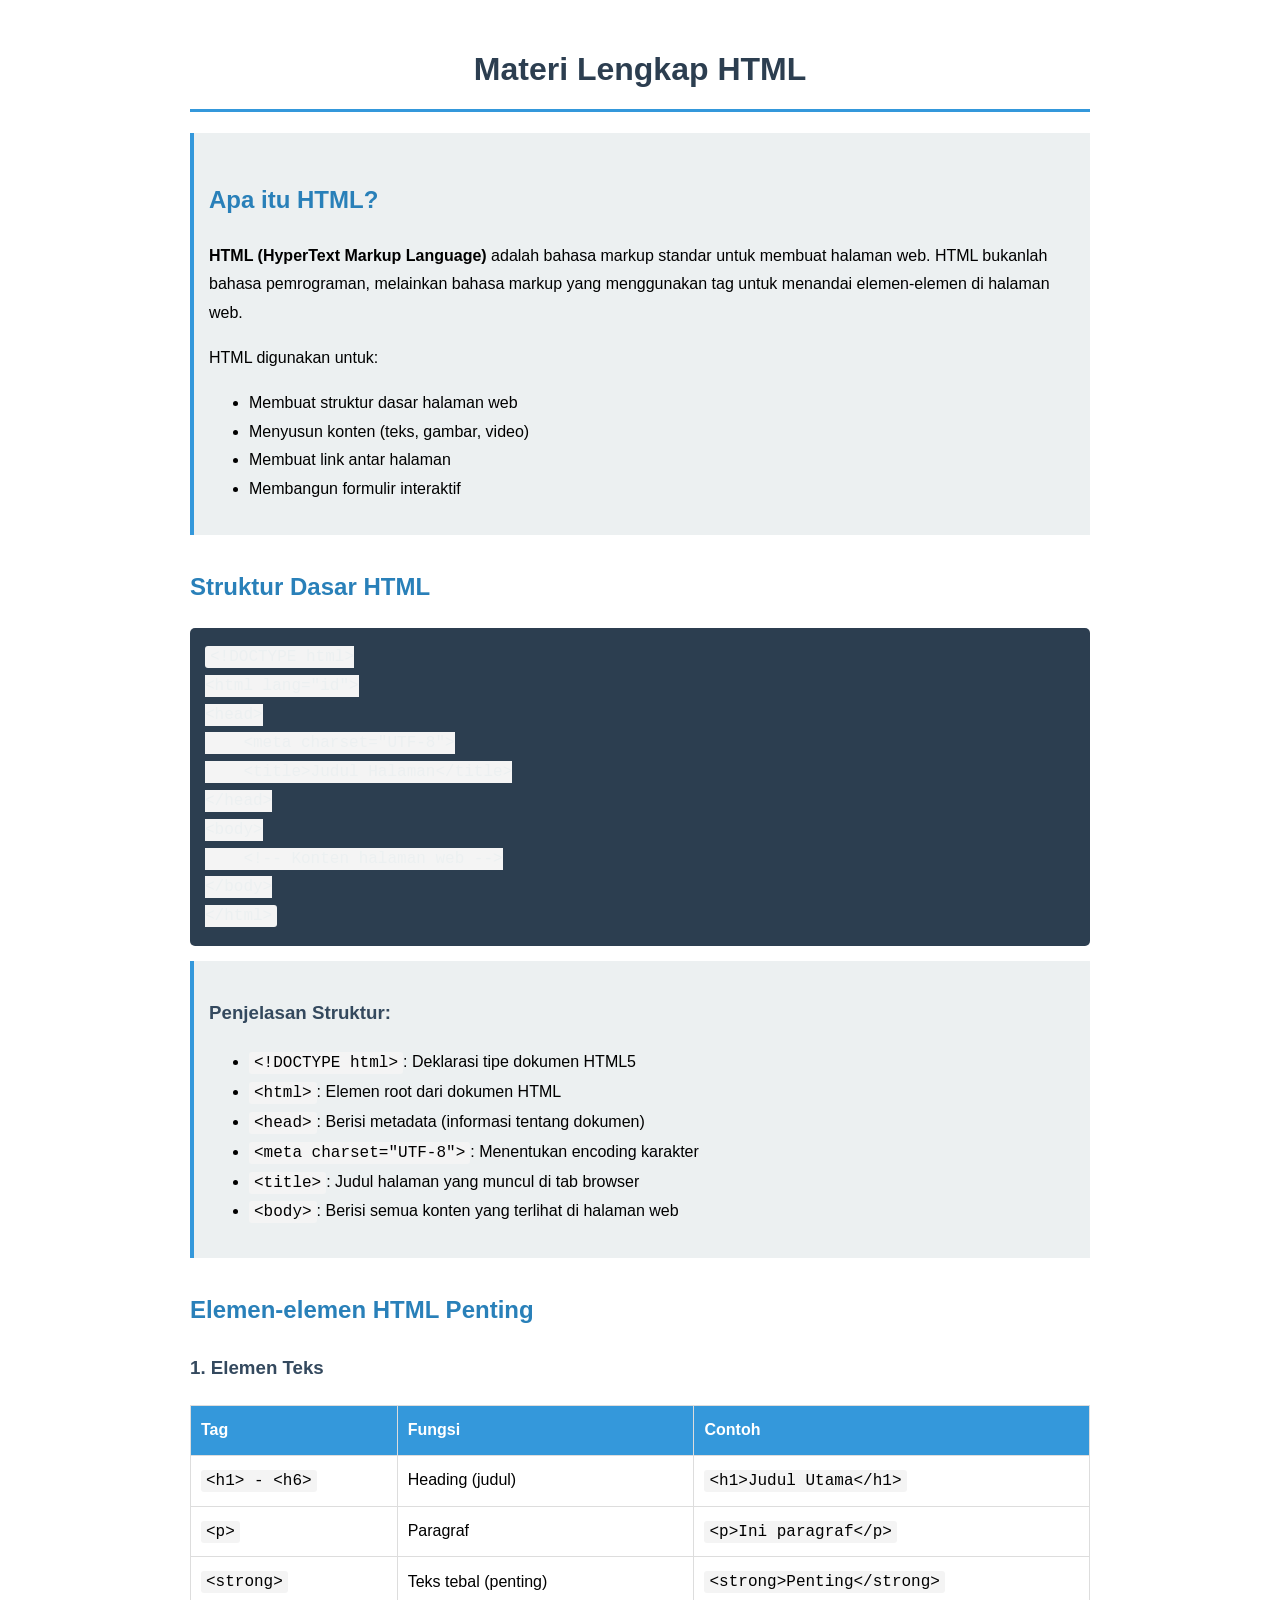
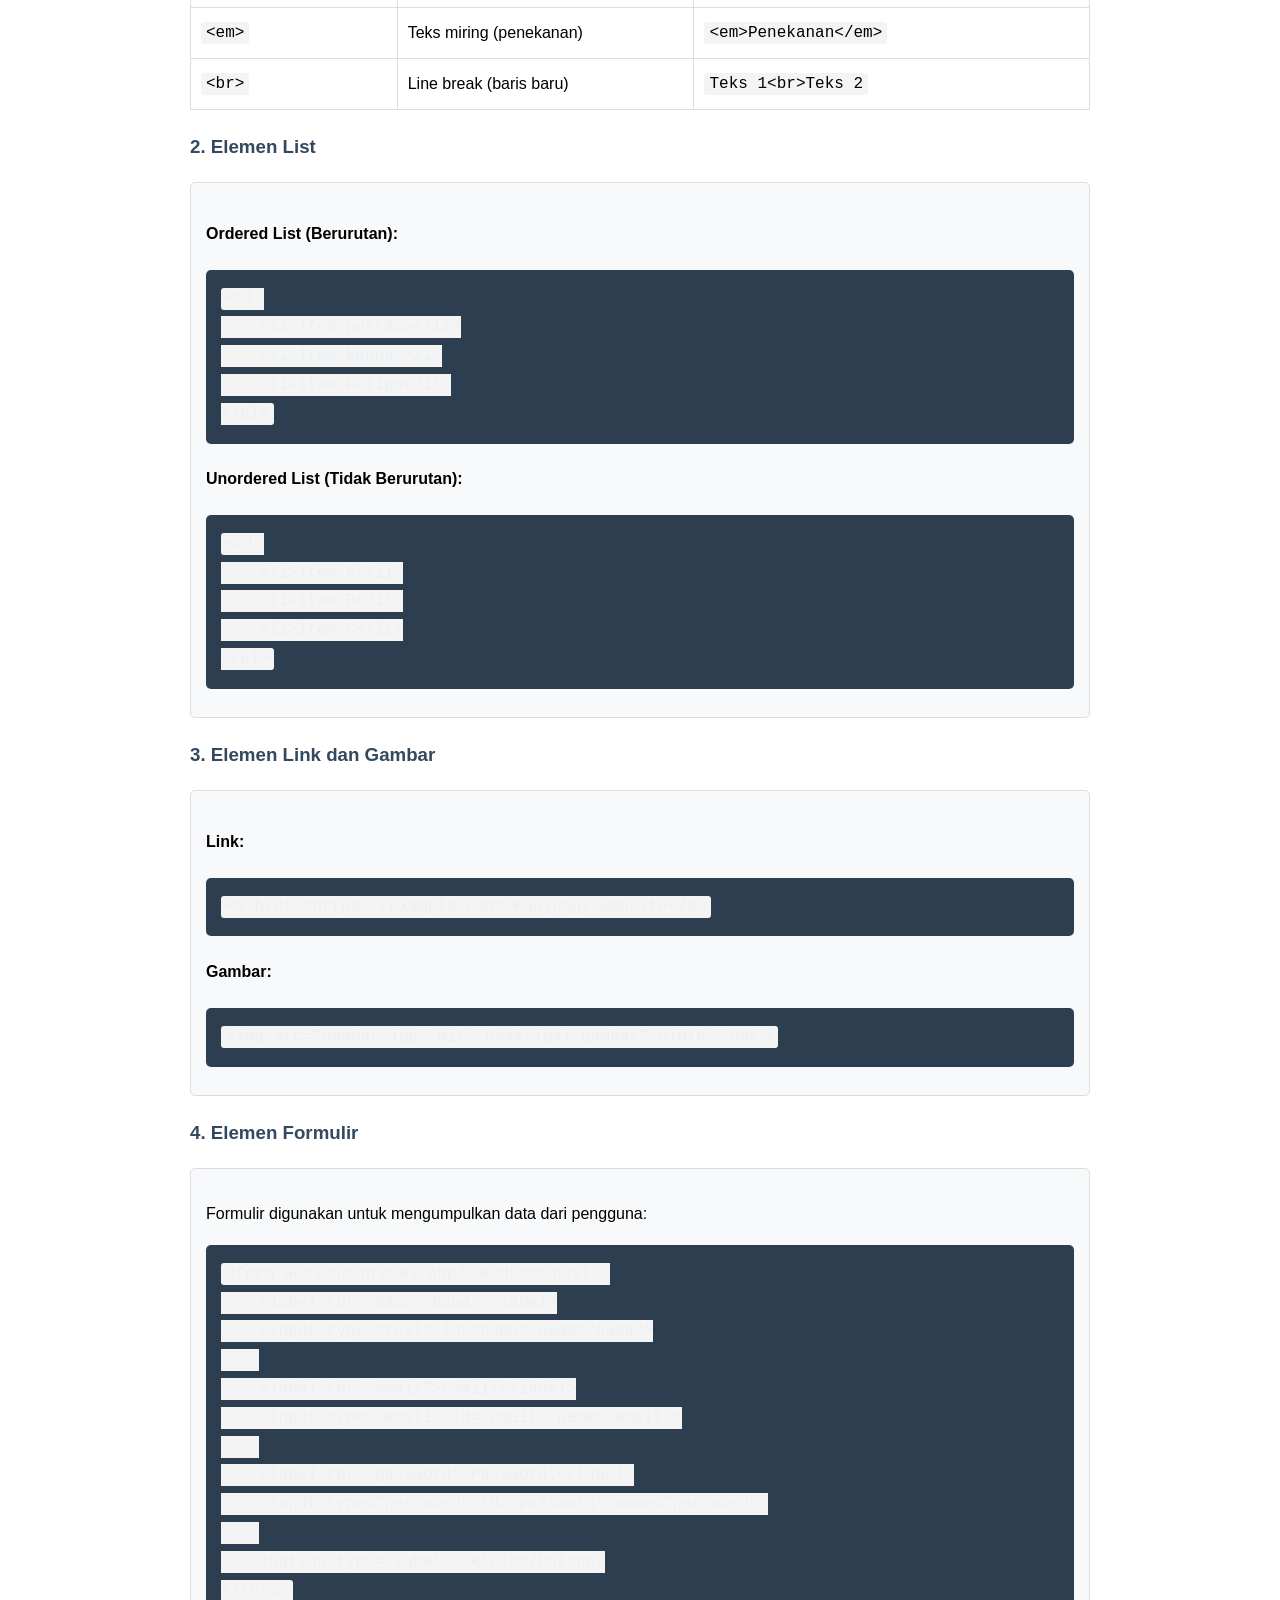
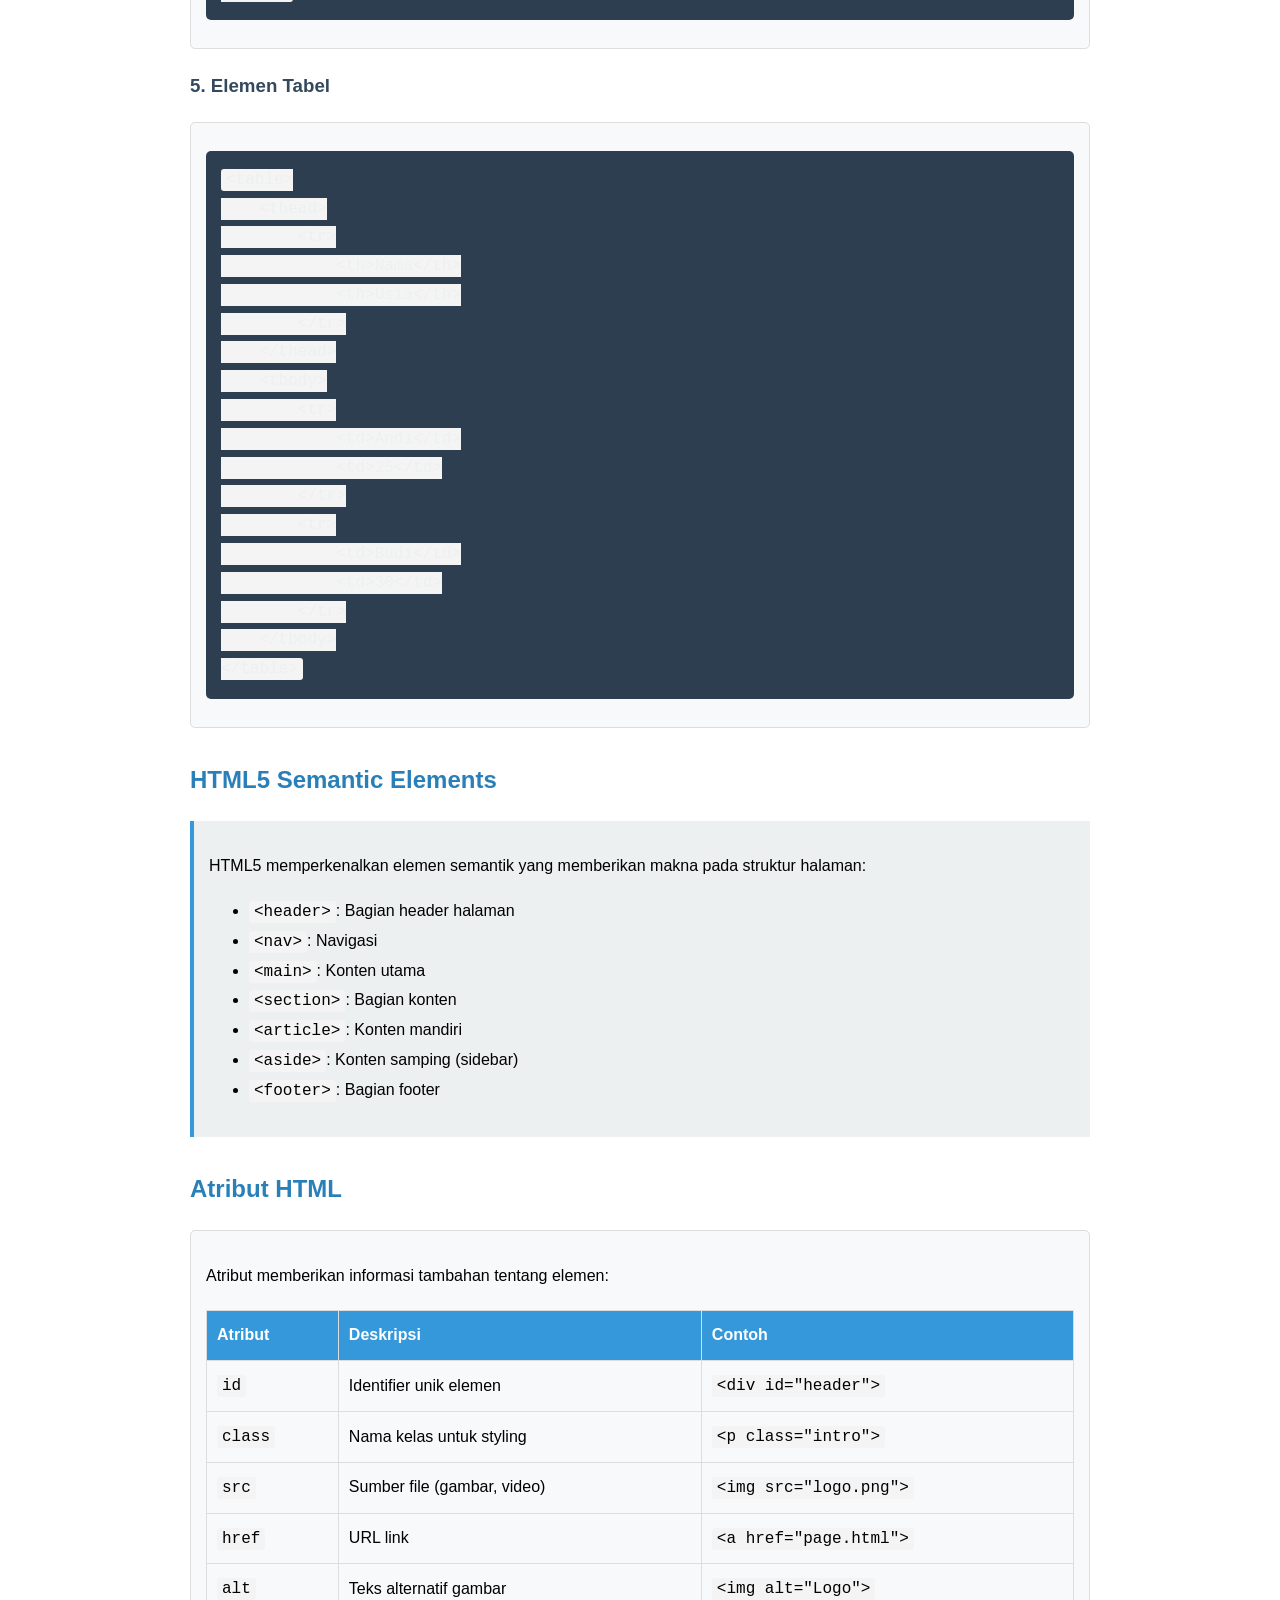
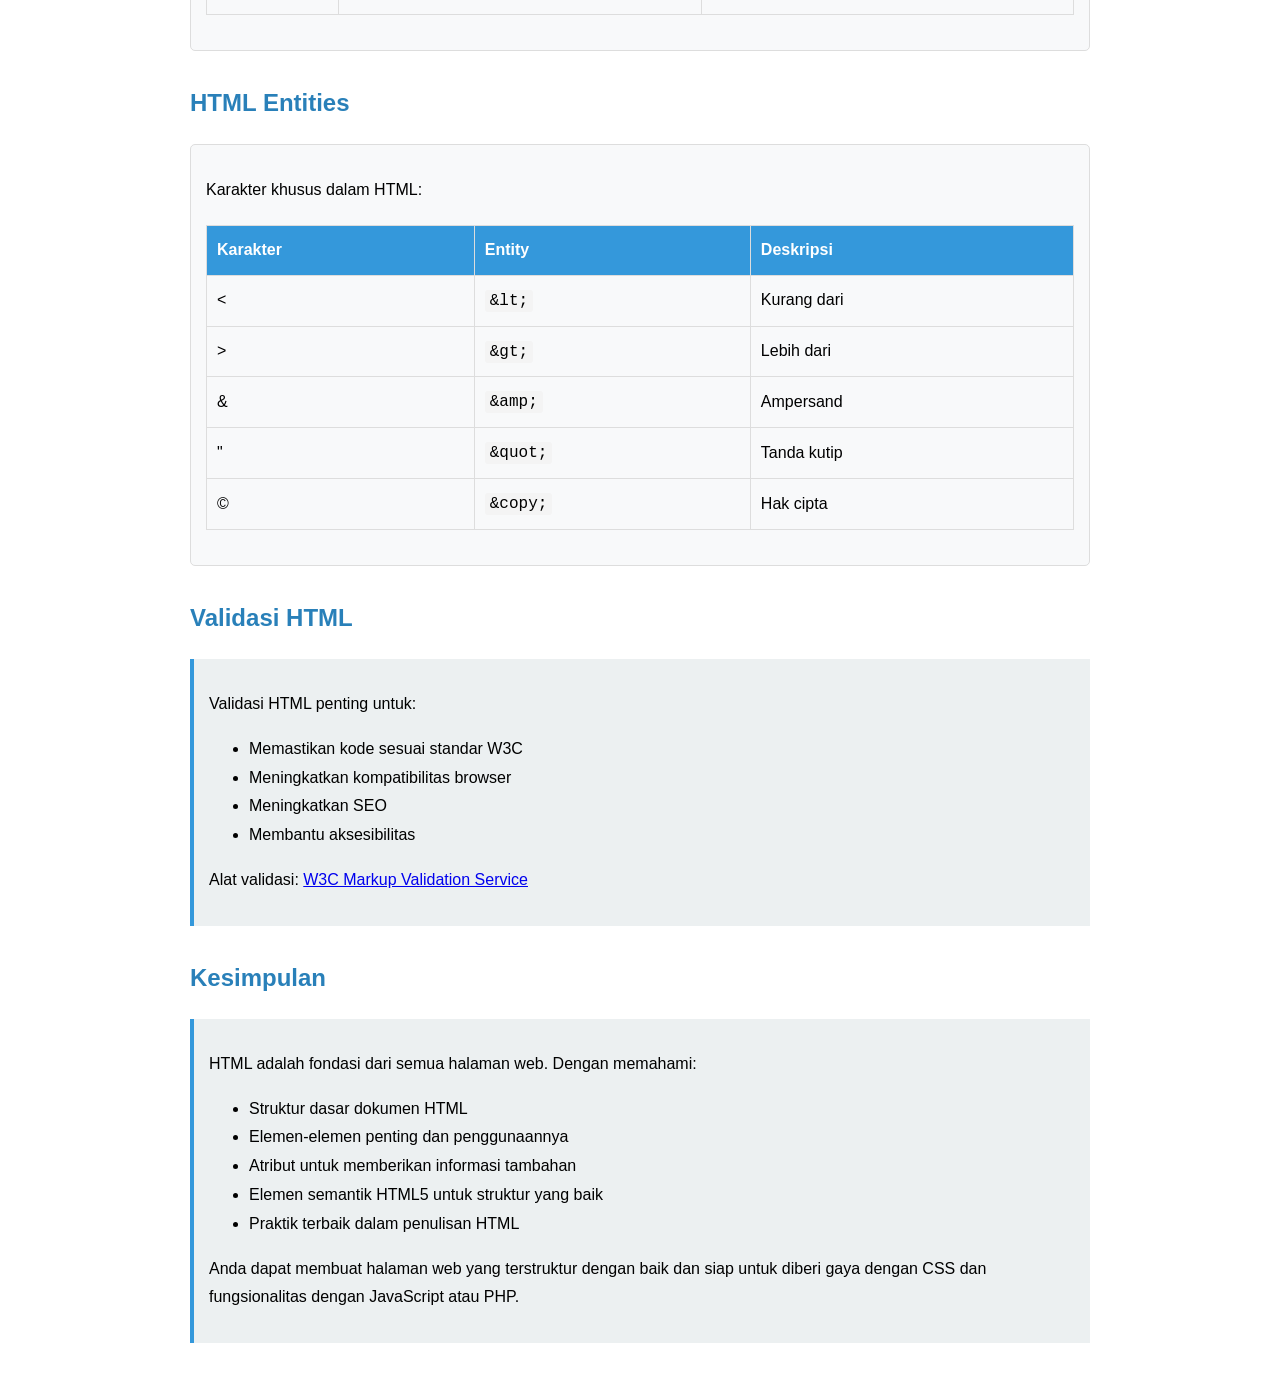
==== materi.html @ 5e73abfd "Add files via upload" ====
<!DOCTYPE html>
<html lang="id">
<head>
    <meta charset="UTF-8">
    <meta name="viewport" content="width=device-width, initial-scale=1.0">
    <title>Materi Lengkap HTML</title>
    <style>
        body { font-family: 'Segoe UI', Tahoma, Geneva, Verdana, sans-serif; line-height: 1.8; max-width: 900px; margin: 0 auto; padding: 20px; }
        h1 { color: #2c3e50; text-align: center; border-bottom: 3px solid #3498db; padding-bottom: 10px; }
        h2 { color: #2980b9; margin-top: 30px; }
        h3 { color: #34495e; margin-top: 20px; }
        .konsep { background: #ecf0f1; padding: 15px; border-left: 4px solid #3498db; margin: 15px 0; }
        .contoh { background: #f8f9fa; border: 1px solid #ddd; padding: 15px; margin: 15px 0; border-radius: 5px; }
        code { background: #f4f4f4; padding: 2px 5px; border-radius: 3px; font-family: 'Courier New', monospace; }
        pre { background: #2c3e50; color: #ecf0f1; padding: 15px; border-radius: 5px; overflow-x: auto; }
        .tabel { width: 100%; border-collapse: collapse; margin: 20px 0; }
        .tabel th, .tabel td { border: 1px solid #ddd; padding: 10px; text-align: left; }
        .tabel th { background-color: #3498db; color: white; }
    </style>
</head>
<body>
    <h1>Materi Lengkap HTML</h1>
    
    <div class="konsep">
        <h2>Apa itu HTML?</h2>
        <p><strong>HTML (HyperText Markup Language)</strong> adalah bahasa markup standar untuk membuat halaman web. HTML bukanlah bahasa pemrograman, melainkan bahasa markup yang menggunakan tag untuk menandai elemen-elemen di halaman web.</p>
        <p>HTML digunakan untuk:</p>
        <ul>
            <li>Membuat struktur dasar halaman web</li>
            <li>Menyusun konten (teks, gambar, video)</li>
            <li>Membuat link antar halaman</li>
            <li>Membangun formulir interaktif</li>
        </ul>
    </div>

    <h2>Struktur Dasar HTML</h2>
    <pre><code>&lt;!DOCTYPE html&gt;
&lt;html lang="id"&gt;
&lt;head&gt;
    &lt;meta charset="UTF-8"&gt;
    &lt;title&gt;Judul Halaman&lt;/title&gt;
&lt;/head&gt;
&lt;body&gt;
    &lt;!-- Konten halaman web --&gt;
&lt;/body&gt;
&lt;/html&gt;</code></pre>
    
    <div class="konsep">
        <h3>Penjelasan Struktur:</h3>
        <ul>
            <li><code>&lt;!DOCTYPE html&gt;</code>: Deklarasi tipe dokumen HTML5</li>
            <li><code>&lt;html&gt;</code>: Elemen root dari dokumen HTML</li>
            <li><code>&lt;head&gt;</code>: Berisi metadata (informasi tentang dokumen)</li>
            <li><code>&lt;meta charset="UTF-8"&gt;</code>: Menentukan encoding karakter</li>
            <li><code>&lt;title&gt;</code>: Judul halaman yang muncul di tab browser</li>
            <li><code>&lt;body&gt;</code>: Berisi semua konten yang terlihat di halaman web</li>
        </ul>
    </div>

    <h2>Elemen-elemen HTML Penting</h2>
    
    <h3>1. Elemen Teks</h3>
    <table class="tabel">
        <tr>
            <th>Tag</th>
            <th>Fungsi</th>
            <th>Contoh</th>
        </tr>
        <tr>
            <td><code>&lt;h1&gt; - &lt;h6&gt;</code></td>
            <td>Heading (judul)</td>
            <td><code>&lt;h1&gt;Judul Utama&lt;/h1&gt;</code></td>
        </tr>
        <tr>
            <td><code>&lt;p&gt;</code></td>
            <td>Paragraf</td>
            <td><code>&lt;p&gt;Ini paragraf&lt;/p&gt;</code></td>
        </tr>
        <tr>
            <td><code>&lt;strong&gt;</code></td>
            <td>Teks tebal (penting)</td>
            <td><code>&lt;strong&gt;Penting&lt;/strong&gt;</code></td>
        </tr>
        <tr>
            <td><code>&lt;em&gt;</code></td>
            <td>Teks miring (penekanan)</td>
            <td><code>&lt;em&gt;Penekanan&lt;/em&gt;</code></td>
        </tr>
        <tr>
            <td><code>&lt;br&gt;</code></td>
            <td>Line break (baris baru)</td>
            <td><code>Teks 1&lt;br&gt;Teks 2</code></td>
        </tr>
    </table>

    <h3>2. Elemen List</h3>
    <div class="contoh">
        <h4>Ordered List (Berurutan):</h4>
        <pre><code>&lt;ol&gt;
    &lt;li&gt;Item pertama&lt;/li&gt;
    &lt;li&gt;Item kedua&lt;/li&gt;
    &lt;li&gt;Item ketiga&lt;/li&gt;
&lt;/ol&gt;</code></pre>
        
        <h4>Unordered List (Tidak Berurutan):</h4>
        <pre><code>&lt;ul&gt;
    &lt;li&gt;Item A&lt;/li&gt;
    &lt;li&gt;Item B&lt;/li&gt;
    &lt;li&gt;Item C&lt;/li&gt;
&lt;/ul&gt;</code></pre>
    </div>

    <h3>3. Elemen Link dan Gambar</h3>
    <div class="contoh">
        <h4>Link:</h4>
        <pre><code>&lt;a href="https://example.com"&gt;Kunjungi Website&lt;/a&gt;</code></pre>
        
        <h4>Gambar:</h4>
        <pre><code>&lt;img src="gambar.jpg" alt="Deskripsi gambar" width="300"&gt;</code></pre>
    </div>

    <h3>4. Elemen Formulir</h3>
    <div class="contoh">
        <p>Formulir digunakan untuk mengumpulkan data dari pengguna:</p>
        <pre><code>&lt;form action="proses.php" method="post"&gt;
    &lt;label for="nama"&gt;Nama:&lt;/label&gt;
    &lt;input type="text" id="nama" name="nama"&gt;
    
    &lt;label for="email"&gt;Email:&lt;/label&gt;
    &lt;input type="email" id="email" name="email"&gt;
    
    &lt;label for="password"&gt;Password:&lt;/label&gt;
    &lt;input type="password" id="password" name="password"&gt;
    
    &lt;button type="submit"&gt;Kirim&lt;/button&gt;
&lt;/form&gt;</code></pre>
    </div>

    <h3>5. Elemen Tabel</h3>
    <div class="contoh">
        <pre><code>&lt;table&gt;
    &lt;thead&gt;
        &lt;tr&gt;
            &lt;th&gt;Nama&lt;/th&gt;
            &lt;th&gt;Usia&lt;/th&gt;
        &lt;/tr&gt;
    &lt;/thead&gt;
    &lt;tbody&gt;
        &lt;tr&gt;
            &lt;td&gt;Andi&lt;/td&gt;
            &lt;td&gt;25&lt;/td&gt;
        &lt;/tr&gt;
        &lt;tr&gt;
            &lt;td&gt;Budi&lt;/td&gt;
            &lt;td&gt;30&lt;/td&gt;
        &lt;/tr&gt;
    &lt;/tbody&gt;
&lt;/table&gt;</code></pre>
    </div>

    <h2>HTML5 Semantic Elements</h2>
    <div class="konsep">
        <p>HTML5 memperkenalkan elemen semantik yang memberikan makna pada struktur halaman:</p>
        <ul>
            <li><code>&lt;header&gt;</code>: Bagian header halaman</li>
            <li><code>&lt;nav&gt;</code>: Navigasi</li>
            <li><code>&lt;main&gt;</code>: Konten utama</li>
            <li><code>&lt;section&gt;</code>: Bagian konten</li>
            <li><code>&lt;article&gt;</code>: Konten mandiri</li>
            <li><code>&lt;aside&gt;</code>: Konten samping (sidebar)</li>
            <li><code>&lt;footer&gt;</code>: Bagian footer</li>
        </ul>
    </div>

    <h2>Atribut HTML</h2>
    <div class="contoh">
        <p>Atribut memberikan informasi tambahan tentang elemen:</p>
        <table class="tabel">
            <tr>
                <th>Atribut</th>
                <th>Deskripsi</th>
                <th>Contoh</th>
            </tr>
            <tr>
                <td><code>id</code></td>
                <td>Identifier unik elemen</td>
                <td><code>&lt;div id="header"&gt;</code></td>
            </tr>
            <tr>
                <td><code>class</code></td>
                <td>Nama kelas untuk styling</td>
                <td><code>&lt;p class="intro"&gt;</code></td>
            </tr>
            <tr>
                <td><code>src</code></td>
                <td>Sumber file (gambar, video)</td>
                <td><code>&lt;img src="logo.png"&gt;</code></td>
            </tr>
            <tr>
                <td><code>href</code></td>
                <td>URL link</td>
                <td><code>&lt;a href="page.html"&gt;</code></td>
            </tr>
            <tr>
                <td><code>alt</code></td>
                <td>Teks alternatif gambar</td>
                <td><code>&lt;img alt="Logo"&gt;</code></td>
            </tr>
        </table>
    </div>

    <h2>HTML Entities</h2>
    <div class="contoh">
        <p>Karakter khusus dalam HTML:</p>
        <table class="tabel">
            <tr>
                <th>Karakter</th>
                <th>Entity</th>
                <th>Deskripsi</th>
            </tr>
            <tr>
                <td>&lt;</td>
                <td><code>&amp;lt;</code></td>
                <td>Kurang dari</td>
            </tr>
            <tr>
                <td>&gt;</td>
                <td><code>&amp;gt;</code></td>
                <td>Lebih dari</td>
            </tr>
            <tr>
                <td>&amp;</td>
                <td><code>&amp;amp;</code></td>
                <td>Ampersand</td>
            </tr>
            <tr>
                <td>"</td>
                <td><code>&amp;quot;</code></td>
                <td>Tanda kutip</td>
            </tr>
            <tr>
                <td>©</td>
                <td><code>&amp;copy;</code></td>
                <td>Hak cipta</td>
            </tr>
        </table>
    </div>

    <h2>Validasi HTML</h2>
    <div class="konsep">
        <p>Validasi HTML penting untuk:</p>
        <ul>
            <li>Memastikan kode sesuai standar W3C</li>
            <li>Meningkatkan kompatibilitas browser</li>
            <li>Meningkatkan SEO</li>
            <li>Membantu aksesibilitas</li>
        </ul>
        <p>Alat validasi: <a href="https://validator.w3.org/" target="_blank">W3C Markup Validation Service</a></p>
    </div>

    <h2>Kesimpulan</h2>
    <div class="konsep">
        <p>HTML adalah fondasi dari semua halaman web. Dengan memahami:</p>
        <ul>
            <li>Struktur dasar dokumen HTML</li>
            <li>Elemen-elemen penting dan penggunaannya</li>
            <li>Atribut untuk memberikan informasi tambahan</li>
            <li>Elemen semantik HTML5 untuk struktur yang baik</li>
            <li>Praktik terbaik dalam penulisan HTML</li>
        </ul>
        <p>Anda dapat membuat halaman web yang terstruktur dengan baik dan siap untuk diberi gaya dengan CSS dan fungsionalitas dengan JavaScript atau PHP.</p>
    </div>
</body>
</html>
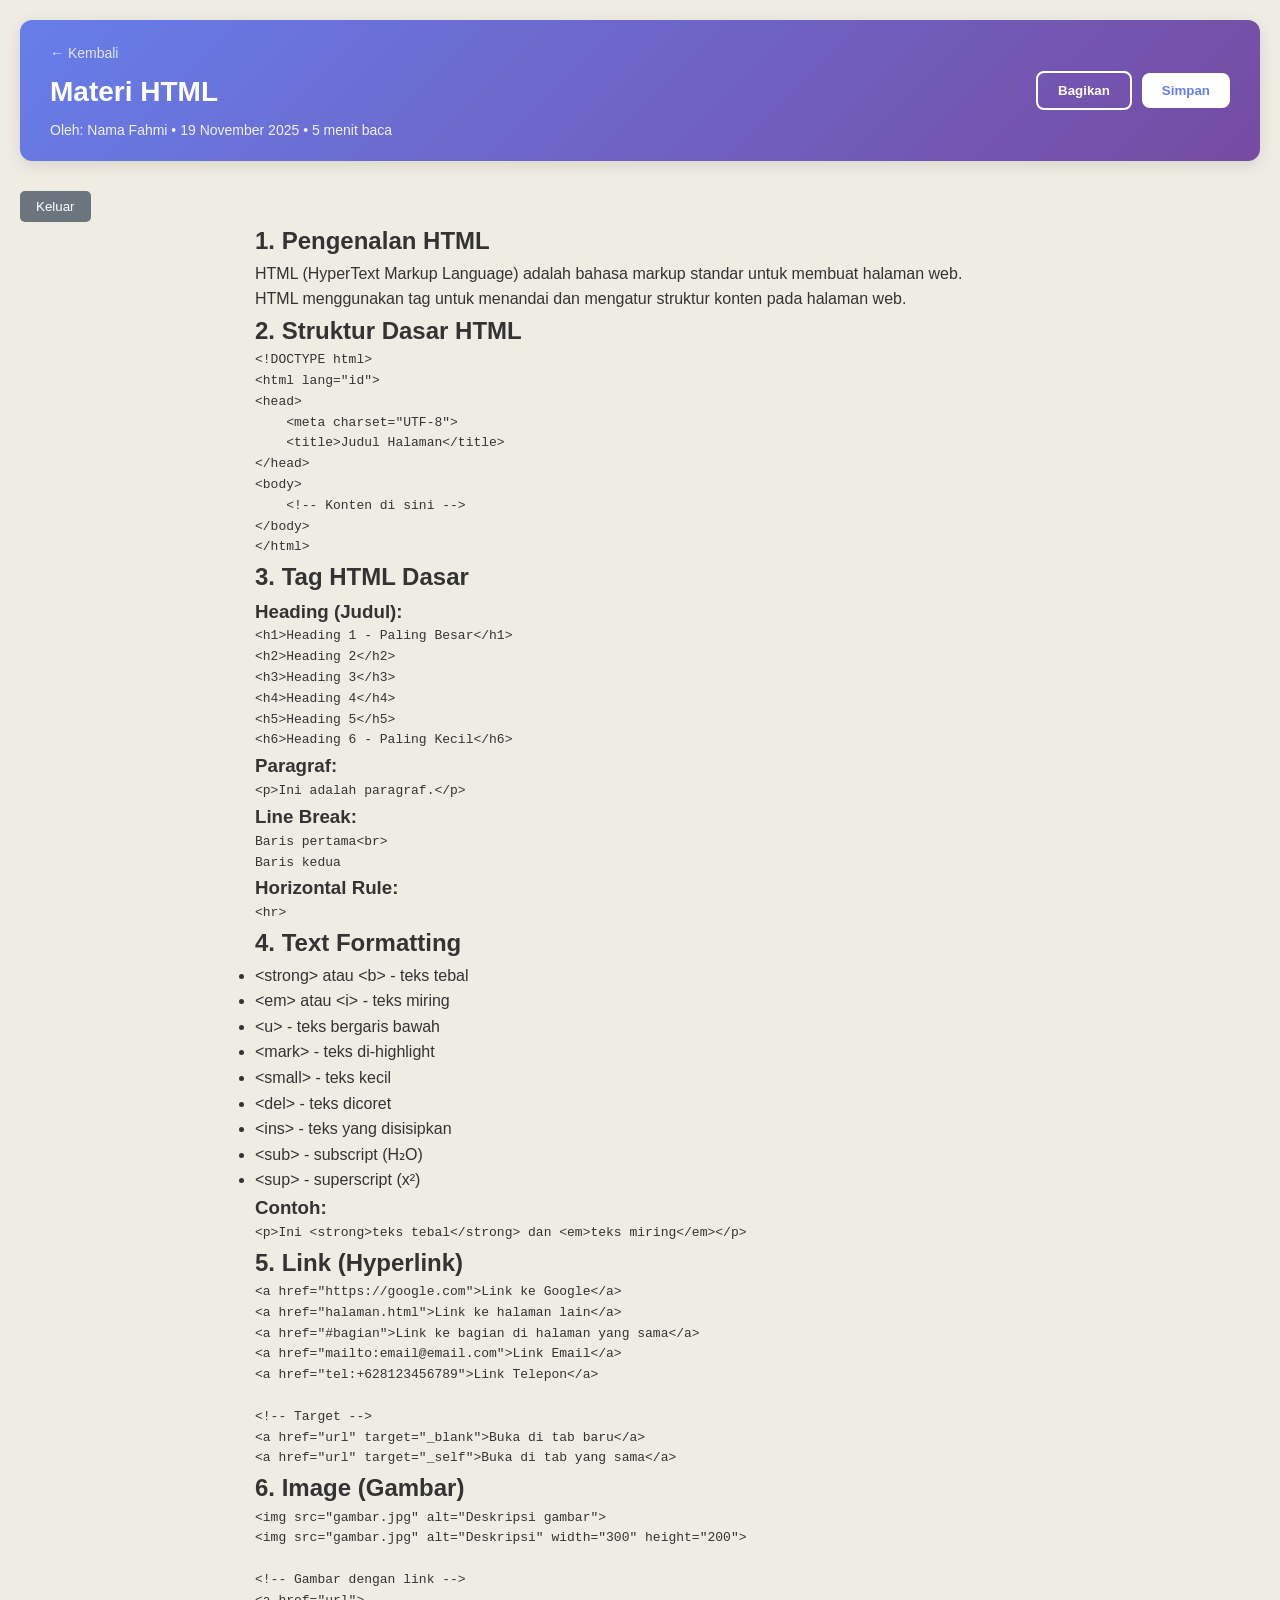
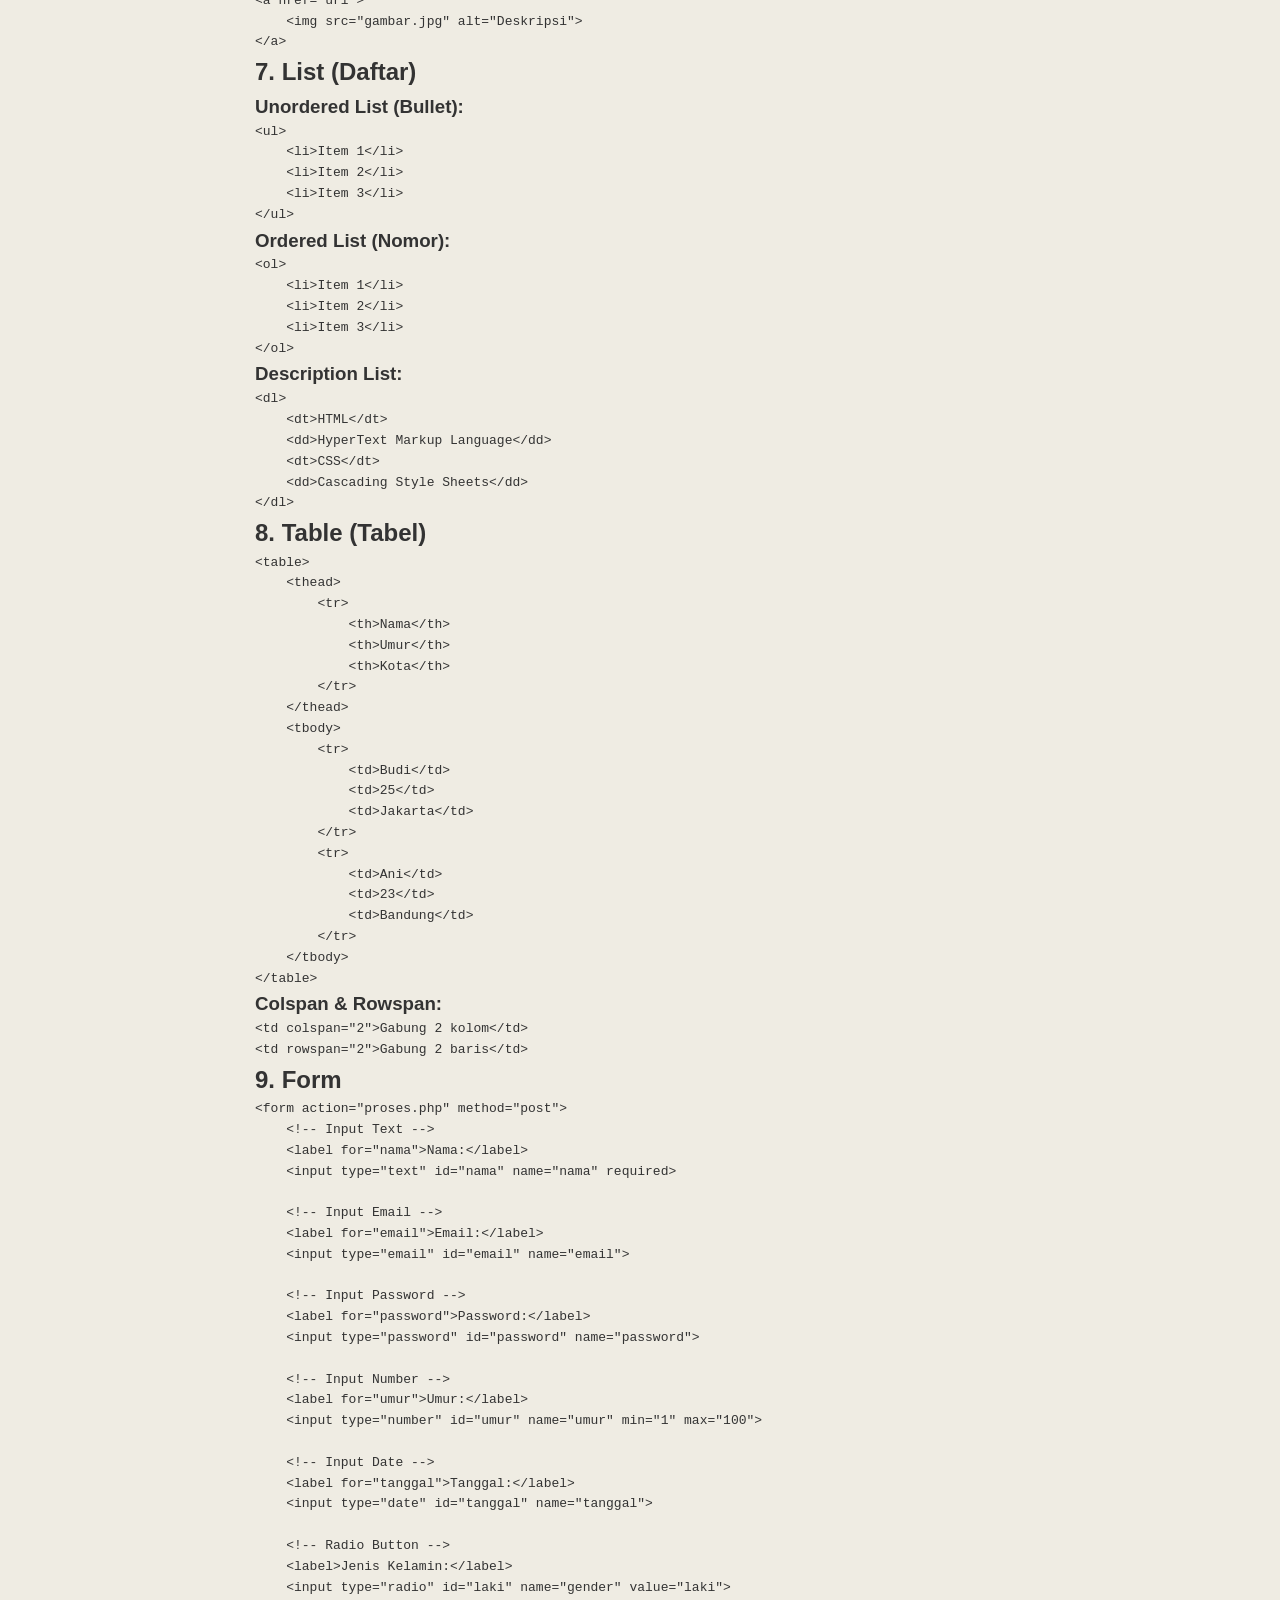
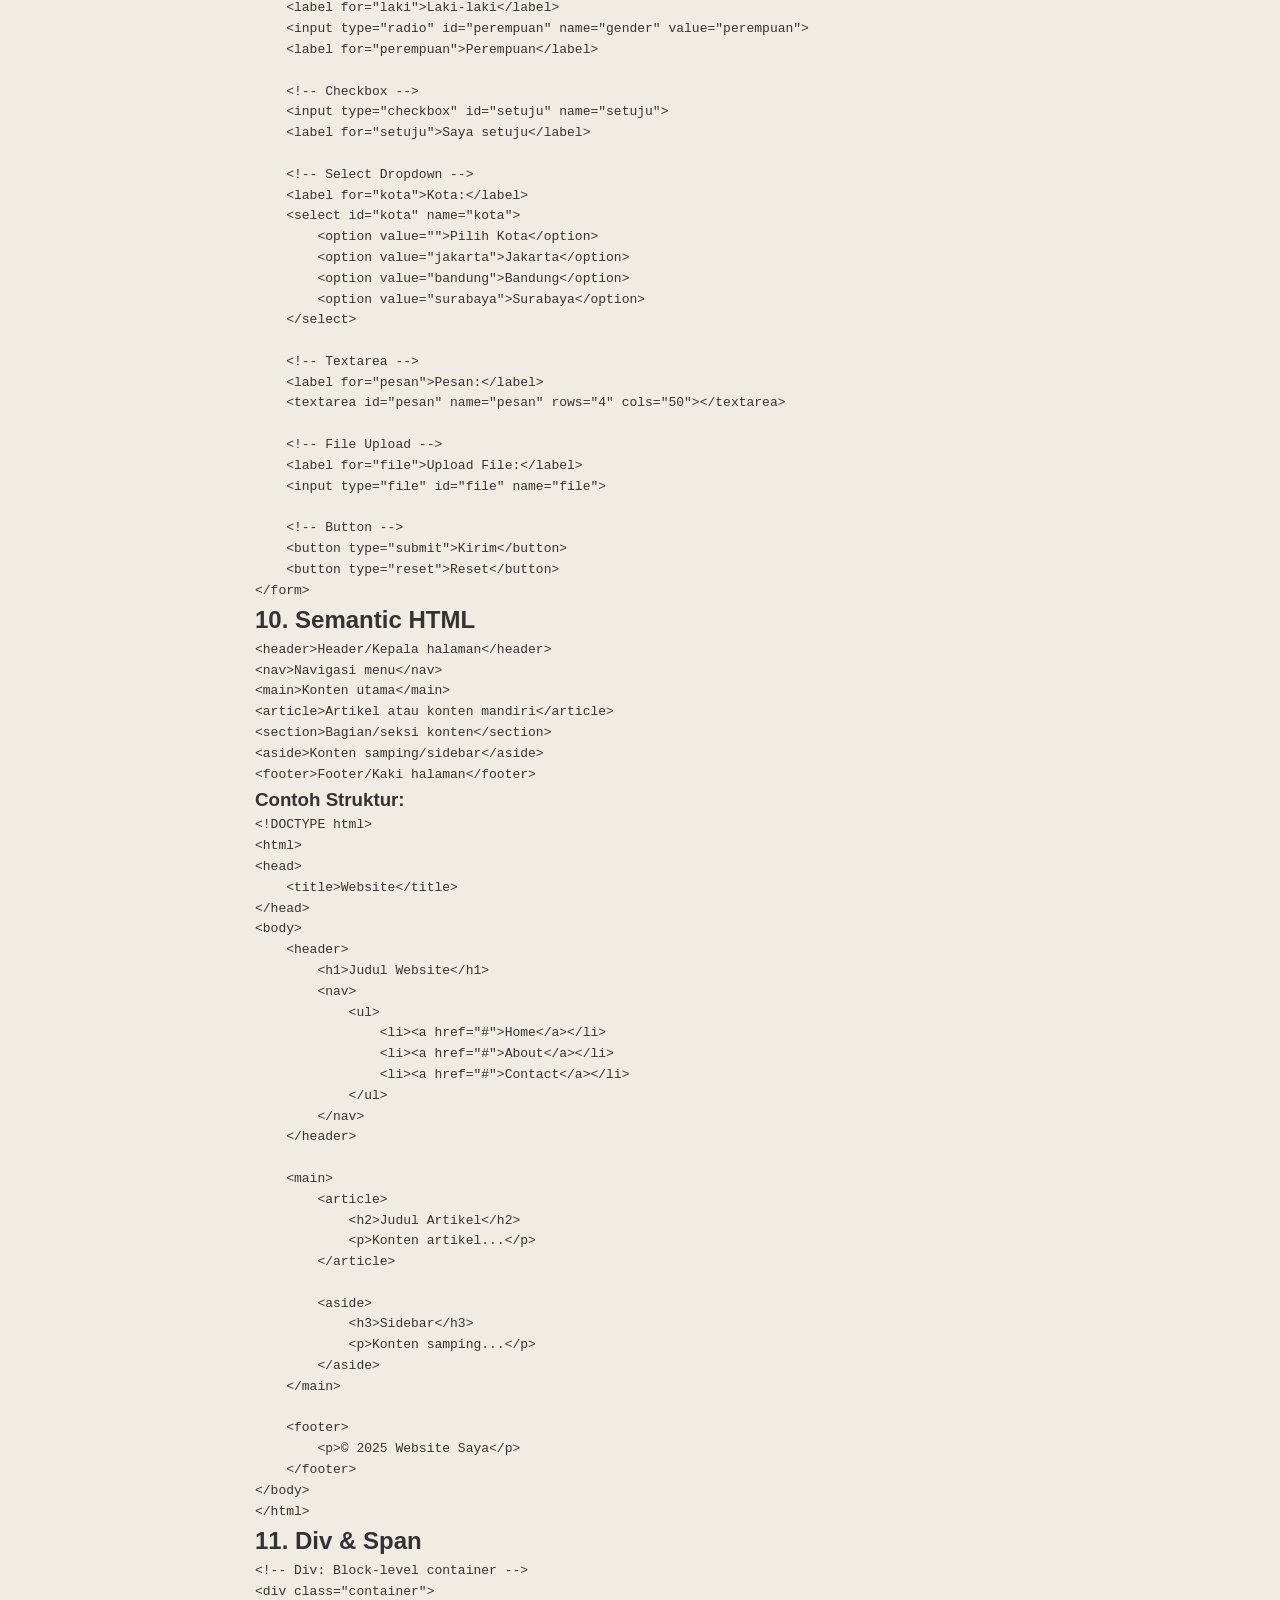
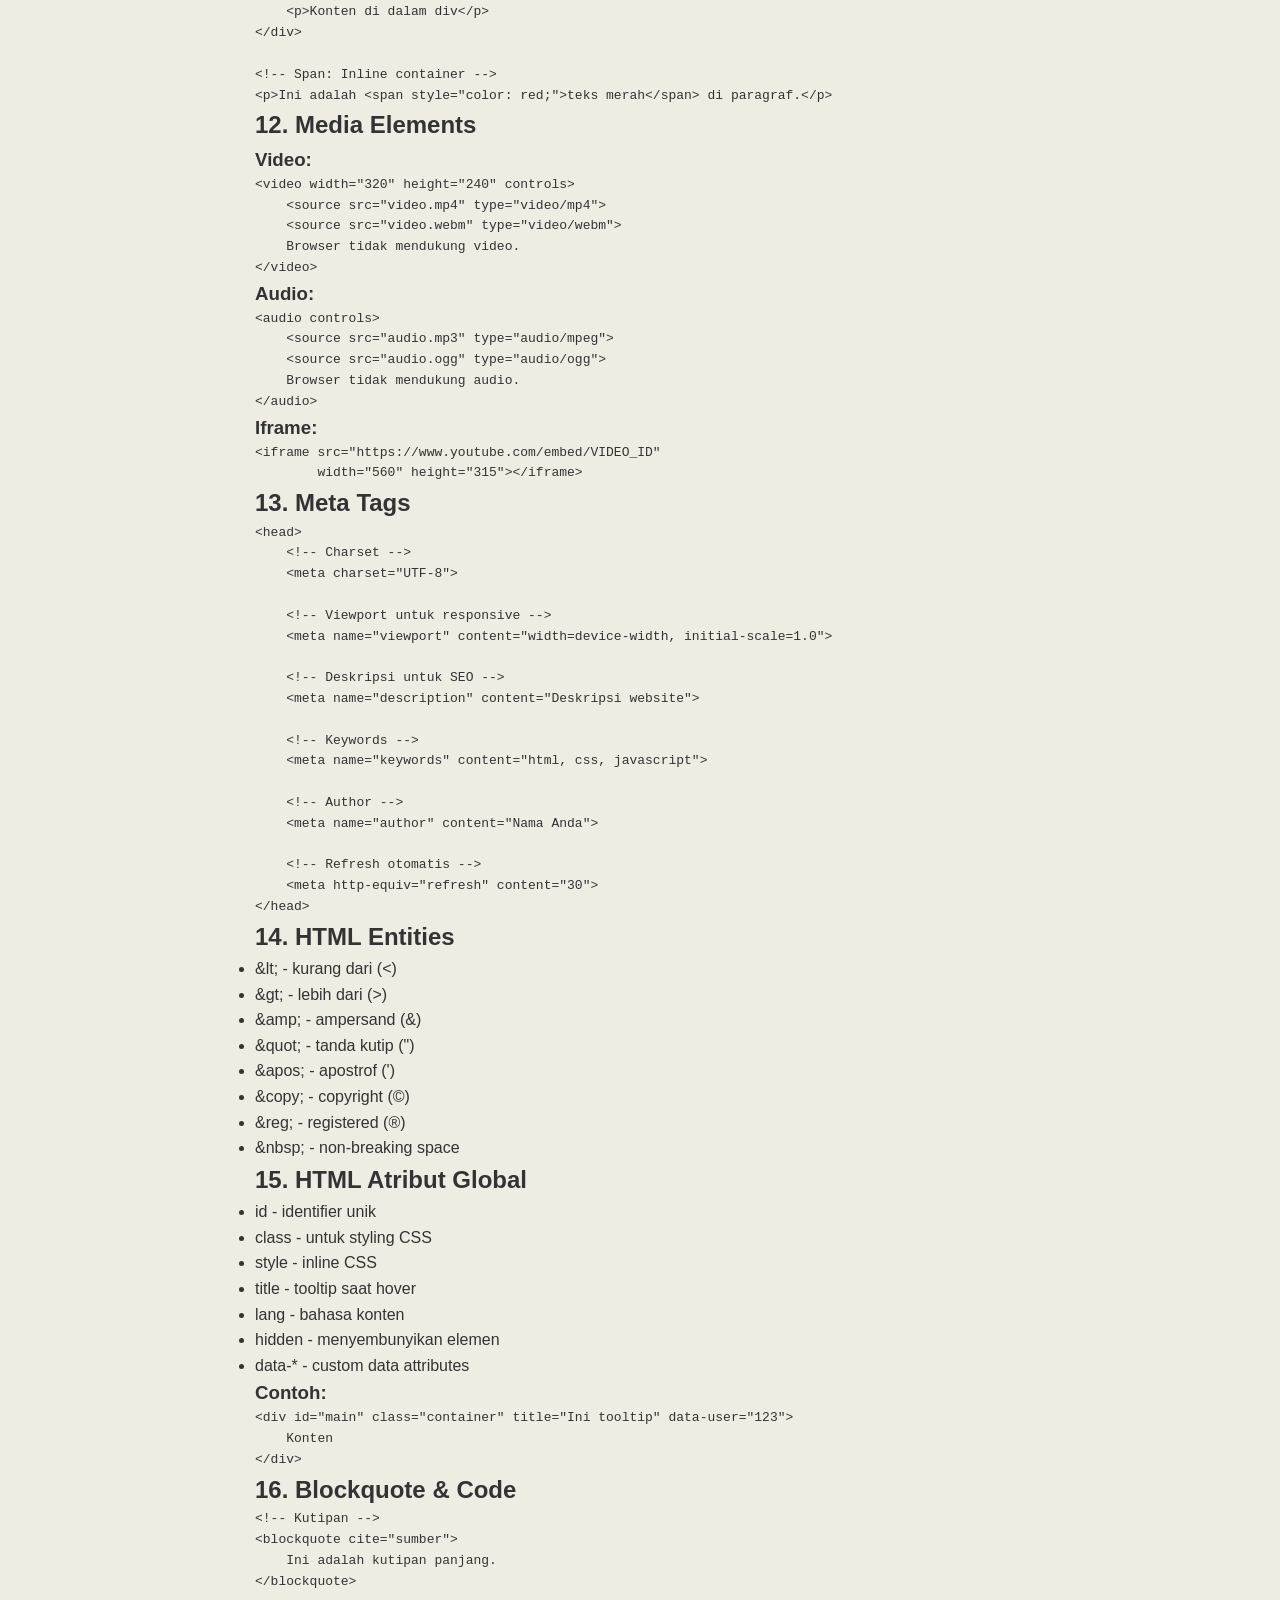
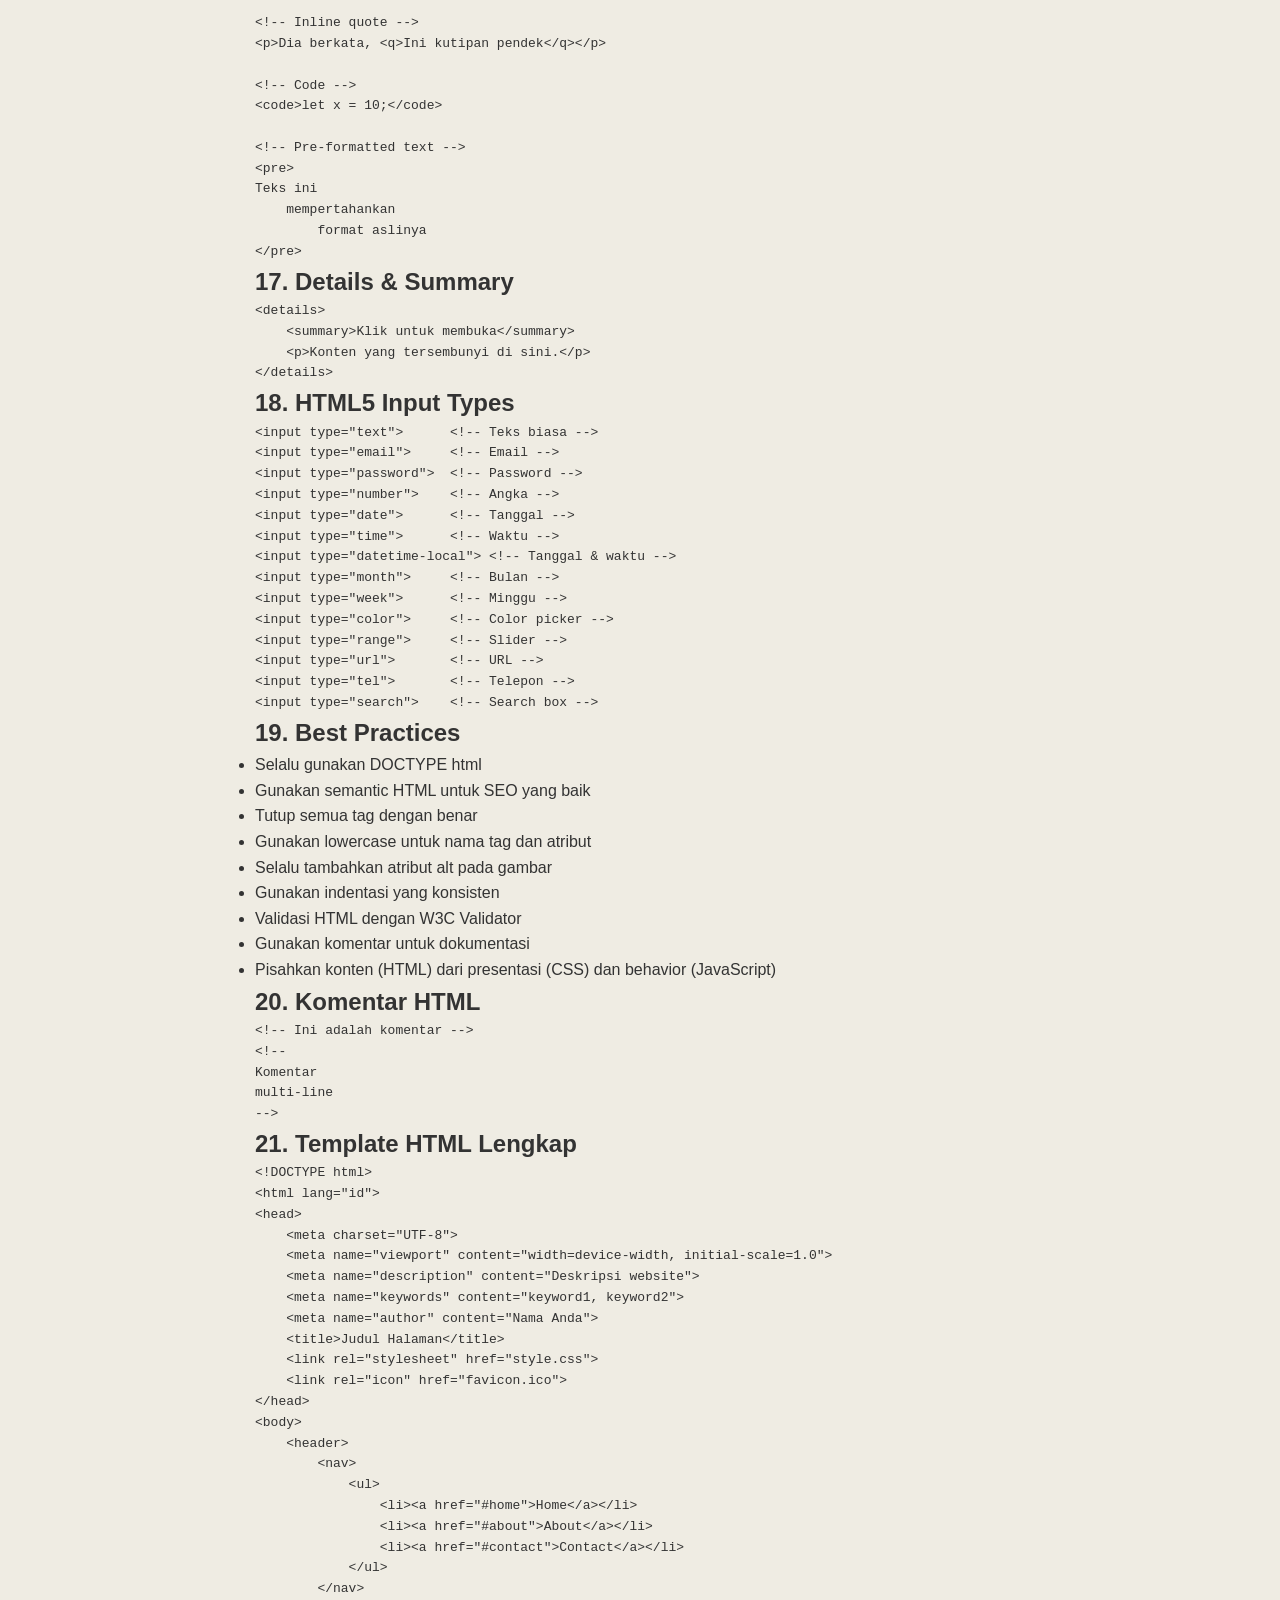
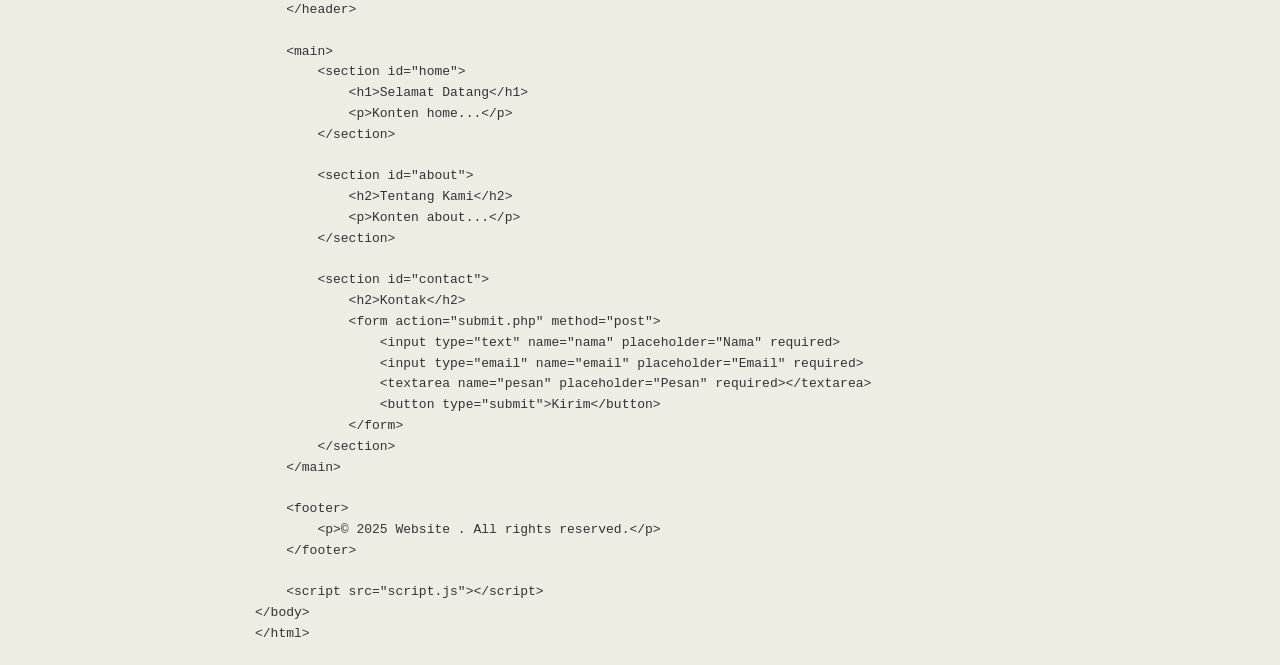
==== commit 2c838652: "update" ====
--- a/materi.html
+++ b/materi.html
@@ -1,274 +1,454 @@
-<!DOCTYPE html>
-<html lang="id">
-<head>
-    <meta charset="UTF-8">
-    <meta name="viewport" content="width=device-width, initial-scale=1.0">
-    <title>Materi Lengkap HTML</title>
-    <style>
-        body { font-family: 'Segoe UI', Tahoma, Geneva, Verdana, sans-serif; line-height: 1.8; max-width: 900px; margin: 0 auto; padding: 20px; }
-        h1 { color: #2c3e50; text-align: center; border-bottom: 3px solid #3498db; padding-bottom: 10px; }
-        h2 { color: #2980b9; margin-top: 30px; }
-        h3 { color: #34495e; margin-top: 20px; }
-        .konsep { background: #ecf0f1; padding: 15px; border-left: 4px solid #3498db; margin: 15px 0; }
-        .contoh { background: #f8f9fa; border: 1px solid #ddd; padding: 15px; margin: 15px 0; border-radius: 5px; }
-        code { background: #f4f4f4; padding: 2px 5px; border-radius: 3px; font-family: 'Courier New', monospace; }
-        pre { background: #2c3e50; color: #ecf0f1; padding: 15px; border-radius: 5px; overflow-x: auto; }
-        .tabel { width: 100%; border-collapse: collapse; margin: 20px 0; }
-        .tabel th, .tabel td { border: 1px solid #ddd; padding: 10px; text-align: left; }
-        .tabel th { background-color: #3498db; color: white; }
-    </style>
-</head>
-<body>
-    <h1>Materi Lengkap HTML</h1>
-    
-    <div class="konsep">
-        <h2>Apa itu HTML?</h2>
-        <p><strong>HTML (HyperText Markup Language)</strong> adalah bahasa markup standar untuk membuat halaman web. HTML bukanlah bahasa pemrograman, melainkan bahasa markup yang menggunakan tag untuk menandai elemen-elemen di halaman web.</p>
-        <p>HTML digunakan untuk:</p>
-        <ul>
-            <li>Membuat struktur dasar halaman web</li>
-            <li>Menyusun konten (teks, gambar, video)</li>
-            <li>Membuat link antar halaman</li>
-            <li>Membangun formulir interaktif</li>
-        </ul>
-    </div>
-
-    <h2>Struktur Dasar HTML</h2>
-    <pre><code>&lt;!DOCTYPE html&gt;
-&lt;html lang="id"&gt;
-&lt;head&gt;
-    &lt;meta charset="UTF-8"&gt;
-    &lt;title&gt;Judul Halaman&lt;/title&gt;
-&lt;/head&gt;
-&lt;body&gt;
-    &lt;!-- Konten halaman web --&gt;
-&lt;/body&gt;
-&lt;/html&gt;</code></pre>
-    
-    <div class="konsep">
-        <h3>Penjelasan Struktur:</h3>
-        <ul>
-            <li><code>&lt;!DOCTYPE html&gt;</code>: Deklarasi tipe dokumen HTML5</li>
-            <li><code>&lt;html&gt;</code>: Elemen root dari dokumen HTML</li>
-            <li><code>&lt;head&gt;</code>: Berisi metadata (informasi tentang dokumen)</li>
-            <li><code>&lt;meta charset="UTF-8"&gt;</code>: Menentukan encoding karakter</li>
-            <li><code>&lt;title&gt;</code>: Judul halaman yang muncul di tab browser</li>
-            <li><code>&lt;body&gt;</code>: Berisi semua konten yang terlihat di halaman web</li>
-        </ul>
-    </div>
-
-    <h2>Elemen-elemen HTML Penting</h2>
-    
-    <h3>1. Elemen Teks</h3>
-    <table class="tabel">
-        <tr>
-            <th>Tag</th>
-            <th>Fungsi</th>
-            <th>Contoh</th>
-        </tr>
-        <tr>
-            <td><code>&lt;h1&gt; - &lt;h6&gt;</code></td>
-            <td>Heading (judul)</td>
-            <td><code>&lt;h1&gt;Judul Utama&lt;/h1&gt;</code></td>
-        </tr>
-        <tr>
-            <td><code>&lt;p&gt;</code></td>
-            <td>Paragraf</td>
-            <td><code>&lt;p&gt;Ini paragraf&lt;/p&gt;</code></td>
-        </tr>
-        <tr>
-            <td><code>&lt;strong&gt;</code></td>
-            <td>Teks tebal (penting)</td>
-            <td><code>&lt;strong&gt;Penting&lt;/strong&gt;</code></td>
-        </tr>
-        <tr>
-            <td><code>&lt;em&gt;</code></td>
-            <td>Teks miring (penekanan)</td>
-            <td><code>&lt;em&gt;Penekanan&lt;/em&gt;</code></td>
-        </tr>
-        <tr>
-            <td><code>&lt;br&gt;</code></td>
-            <td>Line break (baris baru)</td>
-            <td><code>Teks 1&lt;br&gt;Teks 2</code></td>
-        </tr>
-    </table>
-
-    <h3>2. Elemen List</h3>
-    <div class="contoh">
-        <h4>Ordered List (Berurutan):</h4>
-        <pre><code>&lt;ol&gt;
-    &lt;li&gt;Item pertama&lt;/li&gt;
-    &lt;li&gt;Item kedua&lt;/li&gt;
-    &lt;li&gt;Item ketiga&lt;/li&gt;
-&lt;/ol&gt;</code></pre>
-        
-        <h4>Unordered List (Tidak Berurutan):</h4>
-        <pre><code>&lt;ul&gt;
-    &lt;li&gt;Item A&lt;/li&gt;
-    &lt;li&gt;Item B&lt;/li&gt;
-    &lt;li&gt;Item C&lt;/li&gt;
-&lt;/ul&gt;</code></pre>
-    </div>
-
-    <h3>3. Elemen Link dan Gambar</h3>
-    <div class="contoh">
-        <h4>Link:</h4>
-        <pre><code>&lt;a href="https://example.com"&gt;Kunjungi Website&lt;/a&gt;</code></pre>
-        
-        <h4>Gambar:</h4>
-        <pre><code>&lt;img src="gambar.jpg" alt="Deskripsi gambar" width="300"&gt;</code></pre>
-    </div>
-
-    <h3>4. Elemen Formulir</h3>
-    <div class="contoh">
-        <p>Formulir digunakan untuk mengumpulkan data dari pengguna:</p>
-        <pre><code>&lt;form action="proses.php" method="post"&gt;
-    &lt;label for="nama"&gt;Nama:&lt;/label&gt;
-    &lt;input type="text" id="nama" name="nama"&gt;
-    
-    &lt;label for="email"&gt;Email:&lt;/label&gt;
-    &lt;input type="email" id="email" name="email"&gt;
-    
-    &lt;label for="password"&gt;Password:&lt;/label&gt;
-    &lt;input type="password" id="password" name="password"&gt;
-    
-    &lt;button type="submit"&gt;Kirim&lt;/button&gt;
-&lt;/form&gt;</code></pre>
-    </div>
-
-    <h3>5. Elemen Tabel</h3>
-    <div class="contoh">
-        <pre><code>&lt;table&gt;
-    &lt;thead&gt;
-        &lt;tr&gt;
-            &lt;th&gt;Nama&lt;/th&gt;
-            &lt;th&gt;Usia&lt;/th&gt;
-        &lt;/tr&gt;
-    &lt;/thead&gt;
-    &lt;tbody&gt;
-        &lt;tr&gt;
-            &lt;td&gt;Andi&lt;/td&gt;
-            &lt;td&gt;25&lt;/td&gt;
-        &lt;/tr&gt;
-        &lt;tr&gt;
-            &lt;td&gt;Budi&lt;/td&gt;
-            &lt;td&gt;30&lt;/td&gt;
-        &lt;/tr&gt;
-    &lt;/tbody&gt;
-&lt;/table&gt;</code></pre>
-    </div>
-
-    <h2>HTML5 Semantic Elements</h2>
-    <div class="konsep">
-        <p>HTML5 memperkenalkan elemen semantik yang memberikan makna pada struktur halaman:</p>
-        <ul>
-            <li><code>&lt;header&gt;</code>: Bagian header halaman</li>
-            <li><code>&lt;nav&gt;</code>: Navigasi</li>
-            <li><code>&lt;main&gt;</code>: Konten utama</li>
-            <li><code>&lt;section&gt;</code>: Bagian konten</li>
-            <li><code>&lt;article&gt;</code>: Konten mandiri</li>
-            <li><code>&lt;aside&gt;</code>: Konten samping (sidebar)</li>
-            <li><code>&lt;footer&gt;</code>: Bagian footer</li>
-        </ul>
-    </div>
-
-    <h2>Atribut HTML</h2>
-    <div class="contoh">
-        <p>Atribut memberikan informasi tambahan tentang elemen:</p>
-        <table class="tabel">
-            <tr>
-                <th>Atribut</th>
-                <th>Deskripsi</th>
-                <th>Contoh</th>
-            </tr>
-            <tr>
-                <td><code>id</code></td>
-                <td>Identifier unik elemen</td>
-                <td><code>&lt;div id="header"&gt;</code></td>
-            </tr>
-            <tr>
-                <td><code>class</code></td>
-                <td>Nama kelas untuk styling</td>
-                <td><code>&lt;p class="intro"&gt;</code></td>
-            </tr>
-            <tr>
-                <td><code>src</code></td>
-                <td>Sumber file (gambar, video)</td>
-                <td><code>&lt;img src="logo.png"&gt;</code></td>
-            </tr>
-            <tr>
-                <td><code>href</code></td>
-                <td>URL link</td>
-                <td><code>&lt;a href="page.html"&gt;</code></td>
-            </tr>
-            <tr>
-                <td><code>alt</code></td>
-                <td>Teks alternatif gambar</td>
-                <td><code>&lt;img alt="Logo"&gt;</code></td>
-            </tr>
-        </table>
-    </div>
-
-    <h2>HTML Entities</h2>
-    <div class="contoh">
-        <p>Karakter khusus dalam HTML:</p>
-        <table class="tabel">
-            <tr>
-                <th>Karakter</th>
-                <th>Entity</th>
-                <th>Deskripsi</th>
-            </tr>
-            <tr>
-                <td>&lt;</td>
-                <td><code>&amp;lt;</code></td>
-                <td>Kurang dari</td>
-            </tr>
-            <tr>
-                <td>&gt;</td>
-                <td><code>&amp;gt;</code></td>
-                <td>Lebih dari</td>
-            </tr>
-            <tr>
-                <td>&amp;</td>
-                <td><code>&amp;amp;</code></td>
-                <td>Ampersand</td>
-            </tr>
-            <tr>
-                <td>"</td>
-                <td><code>&amp;quot;</code></td>
-                <td>Tanda kutip</td>
-            </tr>
-            <tr>
-                <td>©</td>
-                <td><code>&amp;copy;</code></td>
-                <td>Hak cipta</td>
-            </tr>
-        </table>
-    </div>
-
-    <h2>Validasi HTML</h2>
-    <div class="konsep">
-        <p>Validasi HTML penting untuk:</p>
-        <ul>
-            <li>Memastikan kode sesuai standar W3C</li>
-            <li>Meningkatkan kompatibilitas browser</li>
-            <li>Meningkatkan SEO</li>
-            <li>Membantu aksesibilitas</li>
-        </ul>
-        <p>Alat validasi: <a href="https://validator.w3.org/" target="_blank">W3C Markup Validation Service</a></p>
-    </div>
-
-    <h2>Kesimpulan</h2>
-    <div class="konsep">
-        <p>HTML adalah fondasi dari semua halaman web. Dengan memahami:</p>
-        <ul>
-            <li>Struktur dasar dokumen HTML</li>
-            <li>Elemen-elemen penting dan penggunaannya</li>
-            <li>Atribut untuk memberikan informasi tambahan</li>
-            <li>Elemen semantik HTML5 untuk struktur yang baik</li>
-            <li>Praktik terbaik dalam penulisan HTML</li>
-        </ul>
-        <p>Anda dapat membuat halaman web yang terstruktur dengan baik dan siap untuk diberi gaya dengan CSS dan fungsionalitas dengan JavaScript atau PHP.</p>
-    </div>
-</body>
+<!DOCTYPE html>
+<html lang="id">
+<head>
+    <meta charset="UTF-8">
+    <meta name="viewport" content="width=device-width, initial-scale=1.0">
+    <title>Materi HTML Dasar</title>
+    <link rel="stylesheet" href="css/style.css">
+    <style>
+        body {
+            margin: 0;
+            padding: 20px;
+        }
+        .konten {
+            max-width: 800px;
+            margin: 0 auto;
+            padding: 0 15px;
+        }
+    </style>
+</head>
+<body>
+<header style="background: linear-gradient(135deg, #667eea 0%, #764ba2 100%); padding: 20px 30px; border-radius: 12px; box-shadow: 0 4px 15px rgba(0,0,0,0.1); margin-bottom: 30px;">
+    <div style="display: flex; align-items: center; justify-content: space-between; flex-wrap: wrap; gap: 15px;">
+        <div style="flex: 1; min-width: 200px;">
+            <a href="#" style="color: rgba(255,255,255,0.8); text-decoration: none; font-size: 14px; display: inline-flex; align-items: center; gap: 5px; margin-bottom: 10px;">
+                ← Kembali
+            </a>
+            <h1 style="color: white; font-size: 28px; margin: 0; font-weight: 700; line-height: 1.3;">Materi HTML</h1>
+            <p style="color: rgba(255,255,255,0.9); margin: 8px 0 0 0; font-size: 14px;">
+                <span>Oleh: Nama Fahmi</span> • <span>19 November 2025</span> • <span>5 menit baca</span>
+            </p>
+        </div>
+        <div style="display: flex; gap: 10px; align-items: center;">
+            <button style="padding: 10px 20px; border: 2px solid white; border-radius: 8px; background: transparent; color: white; font-weight: 600; cursor: pointer;">Bagikan</button>
+            <button style="padding: 10px 20px; border: none; border-radius: 8px; background: white; color: #667eea; font-weight: 600; cursor: pointer;">Simpan</button>
+        </div>
+    </div>
+</header>
+    <button id="logoutBtn" class="btn-secondary">Keluar</button>
+    <div class="konten">
+        <h2>1. Pengenalan HTML</h2>
+        <p>HTML (HyperText Markup Language) adalah bahasa markup standar untuk membuat halaman web.</p>
+        <p>HTML menggunakan tag untuk menandai dan mengatur struktur konten pada halaman web.</p>
+        
+        <h2>2. Struktur Dasar HTML</h2>
+        <pre>&lt;!DOCTYPE html&gt;
+&lt;html lang="id"&gt;
+&lt;head&gt;
+    &lt;meta charset="UTF-8"&gt;
+    &lt;title&gt;Judul Halaman&lt;/title&gt;
+&lt;/head&gt;
+&lt;body&gt;
+    &lt;!-- Konten di sini --&gt;
+&lt;/body&gt;
+&lt;/html&gt;</pre>
+        
+        <h2>3. Tag HTML Dasar</h2>
+        <h3>Heading (Judul):</h3>
+        <pre>&lt;h1&gt;Heading 1 - Paling Besar&lt;/h1&gt;
+&lt;h2&gt;Heading 2&lt;/h2&gt;
+&lt;h3&gt;Heading 3&lt;/h3&gt;
+&lt;h4&gt;Heading 4&lt;/h4&gt;
+&lt;h5&gt;Heading 5&lt;/h5&gt;
+&lt;h6&gt;Heading 6 - Paling Kecil&lt;/h6&gt;</pre>
+        
+        <h3>Paragraf:</h3>
+        <pre>&lt;p&gt;Ini adalah paragraf.&lt;/p&gt;</pre>
+        
+        <h3>Line Break:</h3>
+        <pre>Baris pertama&lt;br&gt;
+Baris kedua</pre>
+        
+        <h3>Horizontal Rule:</h3>
+        <pre>&lt;hr&gt;</pre>
+        
+        <h2>4. Text Formatting</h2>
+        <ul>
+            <li>&lt;strong&gt; atau &lt;b&gt; - teks tebal</li>
+            <li>&lt;em&gt; atau &lt;i&gt; - teks miring</li>
+            <li>&lt;u&gt; - teks bergaris bawah</li>
+            <li>&lt;mark&gt; - teks di-highlight</li>
+            <li>&lt;small&gt; - teks kecil</li>
+            <li>&lt;del&gt; - teks dicoret</li>
+            <li>&lt;ins&gt; - teks yang disisipkan</li>
+            <li>&lt;sub&gt; - subscript (H₂O)</li>
+            <li>&lt;sup&gt; - superscript (x²)</li>
+        </ul>
+        
+        <h3>Contoh:</h3>
+        <pre>&lt;p&gt;Ini &lt;strong&gt;teks tebal&lt;/strong&gt; dan &lt;em&gt;teks miring&lt;/em&gt;&lt;/p&gt;</pre>
+        
+        <h2>5. Link (Hyperlink)</h2>
+        <pre>&lt;a href="https://google.com"&gt;Link ke Google&lt;/a&gt;
+&lt;a href="halaman.html"&gt;Link ke halaman lain&lt;/a&gt;
+&lt;a href="#bagian"&gt;Link ke bagian di halaman yang sama&lt;/a&gt;
+&lt;a href="mailto:email@email.com"&gt;Link Email&lt;/a&gt;
+&lt;a href="tel:+628123456789"&gt;Link Telepon&lt;/a&gt;
+
+&lt;!-- Target --&gt;
+&lt;a href="url" target="_blank"&gt;Buka di tab baru&lt;/a&gt;
+&lt;a href="url" target="_self"&gt;Buka di tab yang sama&lt;/a&gt;</pre>
+        
+        <h2>6. Image (Gambar)</h2>
+        <pre>&lt;img src="gambar.jpg" alt="Deskripsi gambar"&gt;
+&lt;img src="gambar.jpg" alt="Deskripsi" width="300" height="200"&gt;
+
+&lt;!-- Gambar dengan link --&gt;
+&lt;a href="url"&gt;
+    &lt;img src="gambar.jpg" alt="Deskripsi"&gt;
+&lt;/a&gt;</pre>
+        
+        <h2>7. List (Daftar)</h2>
+        <h3>Unordered List (Bullet):</h3>
+        <pre>&lt;ul&gt;
+    &lt;li&gt;Item 1&lt;/li&gt;
+    &lt;li&gt;Item 2&lt;/li&gt;
+    &lt;li&gt;Item 3&lt;/li&gt;
+&lt;/ul&gt;</pre>
+        
+        <h3>Ordered List (Nomor):</h3>
+        <pre>&lt;ol&gt;
+    &lt;li&gt;Item 1&lt;/li&gt;
+    &lt;li&gt;Item 2&lt;/li&gt;
+    &lt;li&gt;Item 3&lt;/li&gt;
+&lt;/ol&gt;</pre>
+        
+        <h3>Description List:</h3>
+        <pre>&lt;dl&gt;
+    &lt;dt&gt;HTML&lt;/dt&gt;
+    &lt;dd&gt;HyperText Markup Language&lt;/dd&gt;
+    &lt;dt&gt;CSS&lt;/dt&gt;
+    &lt;dd&gt;Cascading Style Sheets&lt;/dd&gt;
+&lt;/dl&gt;</pre>
+        
+        <h2>8. Table (Tabel)</h2>
+        <pre>&lt;table&gt;
+    &lt;thead&gt;
+        &lt;tr&gt;
+            &lt;th&gt;Nama&lt;/th&gt;
+            &lt;th&gt;Umur&lt;/th&gt;
+            &lt;th&gt;Kota&lt;/th&gt;
+        &lt;/tr&gt;
+    &lt;/thead&gt;
+    &lt;tbody&gt;
+        &lt;tr&gt;
+            &lt;td&gt;Budi&lt;/td&gt;
+            &lt;td&gt;25&lt;/td&gt;
+            &lt;td&gt;Jakarta&lt;/td&gt;
+        &lt;/tr&gt;
+        &lt;tr&gt;
+            &lt;td&gt;Ani&lt;/td&gt;
+            &lt;td&gt;23&lt;/td&gt;
+            &lt;td&gt;Bandung&lt;/td&gt;
+        &lt;/tr&gt;
+    &lt;/tbody&gt;
+&lt;/table&gt;</pre>
+        
+        <h3>Colspan & Rowspan:</h3>
+        <pre>&lt;td colspan="2"&gt;Gabung 2 kolom&lt;/td&gt;
+&lt;td rowspan="2"&gt;Gabung 2 baris&lt;/td&gt;</pre>
+        
+        <h2>9. Form</h2>
+        <pre>&lt;form action="proses.php" method="post"&gt;
+    &lt;!-- Input Text --&gt;
+    &lt;label for="nama"&gt;Nama:&lt;/label&gt;
+    &lt;input type="text" id="nama" name="nama" required&gt;
+    
+    &lt;!-- Input Email --&gt;
+    &lt;label for="email"&gt;Email:&lt;/label&gt;
+    &lt;input type="email" id="email" name="email"&gt;
+    
+    &lt;!-- Input Password --&gt;
+    &lt;label for="password"&gt;Password:&lt;/label&gt;
+    &lt;input type="password" id="password" name="password"&gt;
+    
+    &lt;!-- Input Number --&gt;
+    &lt;label for="umur"&gt;Umur:&lt;/label&gt;
+    &lt;input type="number" id="umur" name="umur" min="1" max="100"&gt;
+    
+    &lt;!-- Input Date --&gt;
+    &lt;label for="tanggal"&gt;Tanggal:&lt;/label&gt;
+    &lt;input type="date" id="tanggal" name="tanggal"&gt;
+    
+    &lt;!-- Radio Button --&gt;
+    &lt;label&gt;Jenis Kelamin:&lt;/label&gt;
+    &lt;input type="radio" id="laki" name="gender" value="laki"&gt;
+    &lt;label for="laki"&gt;Laki-laki&lt;/label&gt;
+    &lt;input type="radio" id="perempuan" name="gender" value="perempuan"&gt;
+    &lt;label for="perempuan"&gt;Perempuan&lt;/label&gt;
+    
+    &lt;!-- Checkbox --&gt;
+    &lt;input type="checkbox" id="setuju" name="setuju"&gt;
+    &lt;label for="setuju"&gt;Saya setuju&lt;/label&gt;
+    
+    &lt;!-- Select Dropdown --&gt;
+    &lt;label for="kota"&gt;Kota:&lt;/label&gt;
+    &lt;select id="kota" name="kota"&gt;
+        &lt;option value=""&gt;Pilih Kota&lt;/option&gt;
+        &lt;option value="jakarta"&gt;Jakarta&lt;/option&gt;
+        &lt;option value="bandung"&gt;Bandung&lt;/option&gt;
+        &lt;option value="surabaya"&gt;Surabaya&lt;/option&gt;
+    &lt;/select&gt;
+    
+    &lt;!-- Textarea --&gt;
+    &lt;label for="pesan"&gt;Pesan:&lt;/label&gt;
+    &lt;textarea id="pesan" name="pesan" rows="4" cols="50"&gt;&lt;/textarea&gt;
+    
+    &lt;!-- File Upload --&gt;
+    &lt;label for="file"&gt;Upload File:&lt;/label&gt;
+    &lt;input type="file" id="file" name="file"&gt;
+    
+    &lt;!-- Button --&gt;
+    &lt;button type="submit"&gt;Kirim&lt;/button&gt;
+    &lt;button type="reset"&gt;Reset&lt;/button&gt;
+&lt;/form&gt;</pre>
+        
+        <h2>10. Semantic HTML</h2>
+        <pre>&lt;header&gt;Header/Kepala halaman&lt;/header&gt;
+&lt;nav&gt;Navigasi menu&lt;/nav&gt;
+&lt;main&gt;Konten utama&lt;/main&gt;
+&lt;article&gt;Artikel atau konten mandiri&lt;/article&gt;
+&lt;section&gt;Bagian/seksi konten&lt;/section&gt;
+&lt;aside&gt;Konten samping/sidebar&lt;/aside&gt;
+&lt;footer&gt;Footer/Kaki halaman&lt;/footer&gt;</pre>
+        
+        <h3>Contoh Struktur:</h3>
+        <pre>&lt;!DOCTYPE html&gt;
+&lt;html&gt;
+&lt;head&gt;
+    &lt;title&gt;Website&lt;/title&gt;
+&lt;/head&gt;
+&lt;body&gt;
+    &lt;header&gt;
+        &lt;h1&gt;Judul Website&lt;/h1&gt;
+        &lt;nav&gt;
+            &lt;ul&gt;
+                &lt;li&gt;&lt;a href="#"&gt;Home&lt;/a&gt;&lt;/li&gt;
+                &lt;li&gt;&lt;a href="#"&gt;About&lt;/a&gt;&lt;/li&gt;
+                &lt;li&gt;&lt;a href="#"&gt;Contact&lt;/a&gt;&lt;/li&gt;
+            &lt;/ul&gt;
+        &lt;/nav&gt;
+    &lt;/header&gt;
+    
+    &lt;main&gt;
+        &lt;article&gt;
+            &lt;h2&gt;Judul Artikel&lt;/h2&gt;
+            &lt;p&gt;Konten artikel...&lt;/p&gt;
+        &lt;/article&gt;
+        
+        &lt;aside&gt;
+            &lt;h3&gt;Sidebar&lt;/h3&gt;
+            &lt;p&gt;Konten samping...&lt;/p&gt;
+        &lt;/aside&gt;
+    &lt;/main&gt;
+    
+    &lt;footer&gt;
+        &lt;p&gt;&copy; 2025 Website Saya&lt;/p&gt;
+    &lt;/footer&gt;
+&lt;/body&gt;
+&lt;/html&gt;</pre>
+        
+        <h2>11. Div & Span</h2>
+        <pre>&lt;!-- Div: Block-level container --&gt;
+&lt;div class="container"&gt;
+    &lt;p&gt;Konten di dalam div&lt;/p&gt;
+&lt;/div&gt;
+
+&lt;!-- Span: Inline container --&gt;
+&lt;p&gt;Ini adalah &lt;span style="color: red;"&gt;teks merah&lt;/span&gt; di paragraf.&lt;/p&gt;</pre>
+        
+        <h2>12. Media Elements</h2>
+        <h3>Video:</h3>
+        <pre>&lt;video width="320" height="240" controls&gt;
+    &lt;source src="video.mp4" type="video/mp4"&gt;
+    &lt;source src="video.webm" type="video/webm"&gt;
+    Browser tidak mendukung video.
+&lt;/video&gt;</pre>
+        
+        <h3>Audio:</h3>
+        <pre>&lt;audio controls&gt;
+    &lt;source src="audio.mp3" type="audio/mpeg"&gt;
+    &lt;source src="audio.ogg" type="audio/ogg"&gt;
+    Browser tidak mendukung audio.
+&lt;/audio&gt;</pre>
+        
+        <h3>Iframe:</h3>
+        <pre>&lt;iframe src="https://www.youtube.com/embed/VIDEO_ID" 
+        width="560" height="315"&gt;&lt;/iframe&gt;</pre>
+        
+        <h2>13. Meta Tags</h2>
+        <pre>&lt;head&gt;
+    &lt;!-- Charset --&gt;
+    &lt;meta charset="UTF-8"&gt;
+    
+    &lt;!-- Viewport untuk responsive --&gt;
+    &lt;meta name="viewport" content="width=device-width, initial-scale=1.0"&gt;
+    
+    &lt;!-- Deskripsi untuk SEO --&gt;
+    &lt;meta name="description" content="Deskripsi website"&gt;
+    
+    &lt;!-- Keywords --&gt;
+    &lt;meta name="keywords" content="html, css, javascript"&gt;
+    
+    &lt;!-- Author --&gt;
+    &lt;meta name="author" content="Nama Anda"&gt;
+    
+    &lt;!-- Refresh otomatis --&gt;
+    &lt;meta http-equiv="refresh" content="30"&gt;
+&lt;/head&gt;</pre>
+        
+        <h2>14. HTML Entities</h2>
+        <ul>
+            <li>&amp;lt; - kurang dari (&lt;)</li>
+            <li>&amp;gt; - lebih dari (&gt;)</li>
+            <li>&amp;amp; - ampersand (&amp;)</li>
+            <li>&amp;quot; - tanda kutip (")</li>
+            <li>&amp;apos; - apostrof (')</li>
+            <li>&amp;copy; - copyright (©)</li>
+            <li>&amp;reg; - registered (®)</li>
+            <li>&amp;nbsp; - non-breaking space</li>
+        </ul>
+        
+        <h2>15. HTML Atribut Global</h2>
+        <ul>
+            <li>id - identifier unik</li>
+            <li>class - untuk styling CSS</li>
+            <li>style - inline CSS</li>
+            <li>title - tooltip saat hover</li>
+            <li>lang - bahasa konten</li>
+            <li>hidden - menyembunyikan elemen</li>
+            <li>data-* - custom data attributes</li>
+        </ul>
+        
+        <h3>Contoh:</h3>
+        <pre>&lt;div id="main" class="container" title="Ini tooltip" data-user="123"&gt;
+    Konten
+&lt;/div&gt;</pre>
+        
+        <h2>16. Blockquote & Code</h2>
+        <pre>&lt;!-- Kutipan --&gt;
+&lt;blockquote cite="sumber"&gt;
+    Ini adalah kutipan panjang.
+&lt;/blockquote&gt;
+
+&lt;!-- Inline quote --&gt;
+&lt;p&gt;Dia berkata, &lt;q&gt;Ini kutipan pendek&lt;/q&gt;&lt;/p&gt;
+
+&lt;!-- Code --&gt;
+&lt;code&gt;let x = 10;&lt;/code&gt;
+
+&lt;!-- Pre-formatted text --&gt;
+&lt;pre&gt;
+Teks ini
+    mempertahankan
+        format aslinya
+&lt;/pre&gt;</pre>
+        
+        <h2>17. Details & Summary</h2>
+        <pre>&lt;details&gt;
+    &lt;summary&gt;Klik untuk membuka&lt;/summary&gt;
+    &lt;p&gt;Konten yang tersembunyi di sini.&lt;/p&gt;
+&lt;/details&gt;</pre>
+        
+        <h2>18. HTML5 Input Types</h2>
+        <pre>&lt;input type="text"&gt;      &lt;!-- Teks biasa --&gt;
+&lt;input type="email"&gt;     &lt;!-- Email --&gt;
+&lt;input type="password"&gt;  &lt;!-- Password --&gt;
+&lt;input type="number"&gt;    &lt;!-- Angka --&gt;
+&lt;input type="date"&gt;      &lt;!-- Tanggal --&gt;
+&lt;input type="time"&gt;      &lt;!-- Waktu --&gt;
+&lt;input type="datetime-local"&gt; &lt;!-- Tanggal & waktu --&gt;
+&lt;input type="month"&gt;     &lt;!-- Bulan --&gt;
+&lt;input type="week"&gt;      &lt;!-- Minggu --&gt;
+&lt;input type="color"&gt;     &lt;!-- Color picker --&gt;
+&lt;input type="range"&gt;     &lt;!-- Slider --&gt;
+&lt;input type="url"&gt;       &lt;!-- URL --&gt;
+&lt;input type="tel"&gt;       &lt;!-- Telepon --&gt;
+&lt;input type="search"&gt;    &lt;!-- Search box --&gt;</pre>
+        
+        <h2>19. Best Practices</h2>
+        <ul>
+            <li>Selalu gunakan DOCTYPE html</li>
+            <li>Gunakan semantic HTML untuk SEO yang baik</li>
+            <li>Tutup semua tag dengan benar</li>
+            <li>Gunakan lowercase untuk nama tag dan atribut</li>
+            <li>Selalu tambahkan atribut alt pada gambar</li>
+            <li>Gunakan indentasi yang konsisten</li>
+            <li>Validasi HTML dengan W3C Validator</li>
+            <li>Gunakan komentar untuk dokumentasi</li>
+            <li>Pisahkan konten (HTML) dari presentasi (CSS) dan behavior (JavaScript)</li>
+        </ul>
+        
+        <h2>20. Komentar HTML</h2>
+        <pre>&lt;!-- Ini adalah komentar --&gt;
+&lt;!-- 
+Komentar 
+multi-line
+--&gt;</pre>
+        
+        <h2>21. Template HTML Lengkap</h2>
+        <pre>&lt;!DOCTYPE html&gt;
+&lt;html lang="id"&gt;
+&lt;head&gt;
+    &lt;meta charset="UTF-8"&gt;
+    &lt;meta name="viewport" content="width=device-width, initial-scale=1.0"&gt;
+    &lt;meta name="description" content="Deskripsi website"&gt;
+    &lt;meta name="keywords" content="keyword1, keyword2"&gt;
+    &lt;meta name="author" content="Nama Anda"&gt;
+    &lt;title&gt;Judul Halaman&lt;/title&gt;
+    &lt;link rel="stylesheet" href="style.css"&gt;
+    &lt;link rel="icon" href="favicon.ico"&gt;
+&lt;/head&gt;
+&lt;body&gt;
+    &lt;header&gt;
+        &lt;nav&gt;
+            &lt;ul&gt;
+                &lt;li&gt;&lt;a href="#home"&gt;Home&lt;/a&gt;&lt;/li&gt;
+                &lt;li&gt;&lt;a href="#about"&gt;About&lt;/a&gt;&lt;/li&gt;
+                &lt;li&gt;&lt;a href="#contact"&gt;Contact&lt;/a&gt;&lt;/li&gt;
+            &lt;/ul&gt;
+        &lt;/nav&gt;
+    &lt;/header&gt;
+    
+    &lt;main&gt;
+        &lt;section id="home"&gt;
+            &lt;h1&gt;Selamat Datang&lt;/h1&gt;
+            &lt;p&gt;Konten home...&lt;/p&gt;
+        &lt;/section&gt;
+        
+        &lt;section id="about"&gt;
+            &lt;h2&gt;Tentang Kami&lt;/h2&gt;
+            &lt;p&gt;Konten about...&lt;/p&gt;
+        &lt;/section&gt;
+        
+        &lt;section id="contact"&gt;
+            &lt;h2&gt;Kontak&lt;/h2&gt;
+            &lt;form action="submit.php" method="post"&gt;
+                &lt;input type="text" name="nama" placeholder="Nama" required&gt;
+                &lt;input type="email" name="email" placeholder="Email" required&gt;
+                &lt;textarea name="pesan" placeholder="Pesan" required&gt;&lt;/textarea&gt;
+                &lt;button type="submit"&gt;Kirim&lt;/button&gt;
+            &lt;/form&gt;
+        &lt;/section&gt;
+    &lt;/main&gt;
+    
+    &lt;footer&gt;
+        &lt;p&gt;&copy; 2025 Website . All rights reserved.&lt;/p&gt;
+    &lt;/footer&gt;
+    
+    &lt;script src="script.js"&gt;&lt;/script&gt;
+&lt;/body&gt;
+&lt;/html&gt;</pre>
+    </div>
+</body>
 </html>
--- a/css/style.css
+++ b/css/style.css
@@ -0,0 +1,576 @@
+/* Reset dan Base Styles */
+* {
+    margin: 0;
+    padding: 0;
+    box-sizing: border-box;
+}
+
+body {
+    font-family: 'Segoe UI', Tahoma, Geneva, Verdana, sans-serif;
+    line-height: 1.6;
+    color: #333;
+    background-color: #EFECE3;
+}
+
+/* Login Styles */
+.login-container {
+    display: flex;
+    justify-content: center;
+    align-items: center;
+    min-height: 100vh;
+    /* background: linear-gradient(135deg, #0056b3, #003d82); */
+    background-color: #8FABD4;
+    /* opacity: 0.6; */
+    background-color: #8fabd4;
+background-image: url("data:image/svg+xml,%3Csvg xmlns='http://www.w3.org/2000/svg' width='192' height='192' viewBox='0 0 192 192'%3E%3Cpath fill='%234a70a9' fill-opacity='0.4' d='M192 15v2a11 11 0 0 0-11 11c0 1.94 1.16 4.75 2.53 6.11l2.36 2.36a6.93 6.93 0 0 1 1.22 7.56l-.43.84a8.08 8.08 0 0 1-6.66 4.13H145v35.02a6.1 6.1 0 0 0 3.03 4.87l.84.43c1.58.79 4 .4 5.24-.85l2.36-2.36a12.04 12.04 0 0 1 7.51-3.11 13 13 0 1 1 .02 26 12 12 0 0 1-7.53-3.11l-2.36-2.36a4.93 4.93 0 0 0-5.24-.85l-.84.43a6.1 6.1 0 0 0-3.03 4.87V143h35.02a8.08 8.08 0 0 1 6.66 4.13l.43.84a6.91 6.91 0 0 1-1.22 7.56l-2.36 2.36A10.06 10.06 0 0 0 181 164a11 11 0 0 0 11 11v2a13 13 0 0 1-13-13 12 12 0 0 1 3.11-7.53l2.36-2.36a4.93 4.93 0 0 0 .85-5.24l-.43-.84a6.1 6.1 0 0 0-4.87-3.03H145v35.02a8.08 8.08 0 0 1-4.13 6.66l-.84.43a6.91 6.91 0 0 1-7.56-1.22l-2.36-2.36A10.06 10.06 0 0 0 124 181a11 11 0 0 0-11 11h-2a13 13 0 0 1 13-13c2.47 0 5.79 1.37 7.53 3.11l2.36 2.36a4.94 4.94 0 0 0 5.24.85l.84-.43a6.1 6.1 0 0 0 3.03-4.87V145h-35.02a8.08 8.08 0 0 1-6.66-4.13l-.43-.84a6.91 6.91 0 0 1 1.22-7.56l2.36-2.36A10.06 10.06 0 0 0 107 124a11 11 0 0 0-22 0c0 1.94 1.16 4.75 2.53 6.11l2.36 2.36a6.93 6.93 0 0 1 1.22 7.56l-.43.84a8.08 8.08 0 0 1-6.66 4.13H49v35.02a6.1 6.1 0 0 0 3.03 4.87l.84.43c1.58.79 4 .4 5.24-.85l2.36-2.36a12.04 12.04 0 0 1 7.51-3.11A13 13 0 0 1 81 192h-2a11 11 0 0 0-11-11c-1.94 0-4.75 1.16-6.11 2.53l-2.36 2.36a6.93 6.93 0 0 1-7.56 1.22l-.84-.43a8.08 8.08 0 0 1-4.13-6.66V145H11.98a6.1 6.1 0 0 0-4.87 3.03l-.43.84c-.79 1.58-.4 4 .85 5.24l2.36 2.36a12.04 12.04 0 0 1 3.11 7.51A13 13 0 0 1 0 177v-2a11 11 0 0 0 11-11c0-1.94-1.16-4.75-2.53-6.11l-2.36-2.36a6.93 6.93 0 0 1-1.22-7.56l.43-.84a8.08 8.08 0 0 1 6.66-4.13H47v-35.02a6.1 6.1 0 0 0-3.03-4.87l-.84-.43c-1.59-.8-4-.4-5.24.85l-2.36 2.36A12 12 0 0 1 28 109a13 13 0 1 1 0-26c2.47 0 5.79 1.37 7.53 3.11l2.36 2.36a4.94 4.94 0 0 0 5.24.85l.84-.43A6.1 6.1 0 0 0 47 84.02V49H11.98a8.08 8.08 0 0 1-6.66-4.13l-.43-.84a6.91 6.91 0 0 1 1.22-7.56l2.36-2.36A10.06 10.06 0 0 0 11 28 11 11 0 0 0 0 17v-2a13 13 0 0 1 13 13c0 2.47-1.37 5.79-3.11 7.53l-2.36 2.36a4.94 4.94 0 0 0-.85 5.24l.43.84A6.1 6.1 0 0 0 11.98 47H47V11.98a8.08 8.08 0 0 1 4.13-6.66l.84-.43a6.91 6.91 0 0 1 7.56 1.22l2.36 2.36A10.06 10.06 0 0 0 68 11 11 11 0 0 0 79 0h2a13 13 0 0 1-13 13 12 12 0 0 1-7.53-3.11l-2.36-2.36a4.93 4.93 0 0 0-5.24-.85l-.84.43A6.1 6.1 0 0 0 49 11.98V47h35.02a8.08 8.08 0 0 1 6.66 4.13l.43.84a6.91 6.91 0 0 1-1.22 7.56l-2.36 2.36A10.06 10.06 0 0 0 85 68a11 11 0 0 0 22 0c0-1.94-1.16-4.75-2.53-6.11l-2.36-2.36a6.93 6.93 0 0 1-1.22-7.56l.43-.84a8.08 8.08 0 0 1 6.66-4.13H143V11.98a6.1 6.1 0 0 0-3.03-4.87l-.84-.43c-1.59-.8-4-.4-5.24.85l-2.36 2.36A12 12 0 0 1 124 13a13 13 0 0 1-13-13h2a11 11 0 0 0 11 11c1.94 0 4.75-1.16 6.11-2.53l2.36-2.36a6.93 6.93 0 0 1 7.56-1.22l.84.43a8.08 8.08 0 0 1 4.13 6.66V47h35.02a6.1 6.1 0 0 0 4.87-3.03l.43-.84c.8-1.59.4-4-.85-5.24l-2.36-2.36A12 12 0 0 1 179 28a13 13 0 0 1 13-13zM84.02 143a6.1 6.1 0 0 0 4.87-3.03l.43-.84c.8-1.59.4-4-.85-5.24l-2.36-2.36A12 12 0 0 1 83 124a13 13 0 1 1 26 0c0 2.47-1.37 5.79-3.11 7.53l-2.36 2.36a4.94 4.94 0 0 0-.85 5.24l.43.84a6.1 6.1 0 0 0 4.87 3.03H143v-35.02a8.08 8.08 0 0 1 4.13-6.66l.84-.43a6.91 6.91 0 0 1 7.56 1.22l2.36 2.36A10.06 10.06 0 0 0 164 107a11 11 0 0 0 0-22c-1.94 0-4.75 1.16-6.11 2.53l-2.36 2.36a6.93 6.93 0 0 1-7.56 1.22l-.84-.43a8.08 8.08 0 0 1-4.13-6.66V49h-35.02a6.1 6.1 0 0 0-4.87 3.03l-.43.84c-.79 1.58-.4 4 .85 5.24l2.36 2.36a12.04 12.04 0 0 1 3.11 7.51A13 13 0 1 1 83 68a12 12 0 0 1 3.11-7.53l2.36-2.36a4.93 4.93 0 0 0 .85-5.24l-.43-.84A6.1 6.1 0 0 0 84.02 49H49v35.02a8.08 8.08 0 0 1-4.13 6.66l-.84.43a6.91 6.91 0 0 1-7.56-1.22l-2.36-2.36A10.06 10.06 0 0 0 28 85a11 11 0 0 0 0 22c1.94 0 4.75-1.16 6.11-2.53l2.36-2.36a6.93 6.93 0 0 1 7.56-1.22l.84.43a8.08 8.08 0 0 1 4.13 6.66V143h35.02z'%3E%3C/path%3E%3C/svg%3E");
+    }
+
+.login-form {
+    background: #EFECE3;
+    padding: 2rem;
+    border-radius: 10px;
+    /* box-shadow: 0 50px 500px rgba(1, 1, 1, 1); */
+    box-shadow: rgba(74, 112, 169, 0.4) -5px 5px, rgba(91, 127, 180, 0.3) -10px 10px, rgba(109, 142, 191, 0.2) -15px 15px, rgba(126, 156, 201, 0.1) -20px 20px, rgba(143, 171, 212, 0.05) -25px 25px;
+
+    width: 100%;
+    max-width: 400px;
+    
+}
+
+.logo-section {
+    text-align: center;
+    margin-bottom: 2rem;
+}
+
+.logo {
+    max-width: 80px;
+    margin-bottom: 1rem;
+}
+
+.logo-section h1 {
+    color: #0056b3;
+    margin-bottom: 0.5rem;
+}
+
+.logo-section p {
+    color: #666;
+    font-size: 0.9rem;
+}
+
+.form-group {
+    margin-bottom: 1rem;
+}
+
+.form-group label {
+    display: block;
+    margin-bottom: 0.5rem;
+    font-weight: 500;
+}
+
+.form-group input {
+    width: 100%;
+    padding: 0.75rem;
+    border: 1px solid #ddd;
+    border-radius: 5px;
+    font-size: 1rem;
+}
+
+.form-group input:focus {
+    outline: none;
+    border-color: #4A70A9;
+}
+
+.form-options {
+    display: flex;
+    justify-content: flex-end;
+    margin-bottom: 1.5rem;
+}
+
+.link-btn {
+    background: none;
+    border: none;
+    color: #4A70A9;
+    cursor: pointer;
+    text-decoration: underline;
+}
+
+.link-btn:hover {
+    color: #4A70A9;
+}
+
+.btn-primary {
+    width: 100%;
+    padding: 0.75rem;
+    background-color: #8FABD4;
+    color: white;
+    border: none;
+    border-radius: 5px;
+    font-size: 1rem;
+    cursor: pointer;
+    transition: background-color 0.3s;
+}
+
+.btn-primary:hover {
+    background-color: #4A70A9;
+}
+
+.btn-secondary {
+    padding: 0.5rem 1rem;
+    background-color: #6c757d;
+    color: white;
+    border: none;
+    border-radius: 5px;
+    cursor: pointer;
+    transition: background-color 0.3s;
+}
+
+.btn-secondary:hover {
+    background-color: #545b62;
+}
+
+.register-section {
+    text-align: center;
+    margin-top: 1.5rem;
+}
+
+.register-section p {
+    color: #666;
+}
+
+/* Dashboard Styles */
+.dashboard-container {
+    display: flex;
+    flex-direction: column;
+    min-height: 100vh;
+}
+
+.dashboard-header {
+    display: flex;
+    justify-content: space-between;
+    align-items: center;
+    padding: 1rem 2rem;
+    background-color: F2F2F2;
+    box-shadow: 0 2px 4px rgba(0, 0, 0, 0.1);
+}
+
+.header-center {
+    display: flex;
+    justify-content: center; 
+    align-items: center;     
+}
+
+.header-center h1 {
+    margin-left: 1rem;       
+    color: #0056b3;
+}
+
+.header-left {
+    display: flex;
+    align-items: center;
+}
+
+.header-left h1 {
+    margin-left: 1rem;
+    color: #0056b3;
+}
+
+.header-right {
+    display: flex;
+    align-items: center;
+    gap: 1rem;
+}
+
+.greeting {
+    font-weight: 500;
+}
+
+.dashboard-nav {
+    background-color: #8FABD4;
+}
+
+.dashboard-nav ul {
+    display: flex;
+    list-style: none;
+    padding: 0;
+    margin: 0;
+    flex-wrap: wrap;
+}
+
+.nav-link {
+    display: block;
+    padding: 1rem 1.5rem;
+    color: white;
+    text-decoration: none;
+    transition: background-color 0.3s;
+    white-space: nowrap;
+}
+
+.nav-link:hover, .nav-link.active {
+    background-color: #4A70A9;
+}
+
+.dropdown {
+    position: relative;
+}
+
+.dropdown-content {
+    display: none;
+    position: absolute;
+    background-color: white;
+    min-width: 200px;
+    box-shadow: 0 8px 16px rgba(0, 0, 0, 0.1);
+    z-index: 1;
+    top: 100%;
+    left: 0;
+}
+
+.dropdown-content a {
+    color: #333;
+    padding: 0.75rem 1rem;
+    text-decoration: none;
+    display: block;
+    white-space: normal;
+}
+
+.dropdown-content a:hover {
+    background-color: #f1f1f1;
+}
+
+.dropdown:hover .dropdown-content {
+    display: block;
+}
+
+/* Responsive untuk tablet */
+@media (max-width: 768px) {
+    .dashboard-nav ul {
+        flex-direction: column;
+    }
+    
+    .nav-link {
+        padding: 0.75rem 1rem;
+    }
+    
+    .dropdown-content {
+        position: static;
+        box-shadow: none;
+        background-color: #f8f9fa;
+    }
+    
+    .dropdown:hover .dropdown-content,
+    .dropdown-content {
+        display: none;
+    }
+    
+    .dropdown.active .dropdown-content {
+        display: block;
+    }
+}
+
+/* Responsive untuk mobile */
+@media (max-width: 480px) {
+    .nav-link {
+        padding: 0.6rem 0.8rem;
+        font-size: 0.9rem;
+    }
+    
+    .dropdown-content a {
+        padding: 0.6rem 1rem;
+        font-size: 0.85rem;
+    }
+}
+.dashboard-main {
+    flex: 1;
+    padding: 2rem;
+    --_gradient-blend-mode: normal;
+    --_gradient-blur: 0px;
+
+    background: radial-gradient(at 88.8% 78.2%, #8FABD4 0px, transparent 50%), radial-gradient(at 5% 15.7%, #4A70A9 0px, transparent 50%), radial-gradient(at 43.3% 58.5%, #A2EBE6 0px, transparent 50%) #FFFFFF;;
+    mix-blend-mode: var(--_gradient-blend-mode);
+
+    
+    .frosted-backdrop {
+    backdrop-filter: blur(var(--_gradient-blur)) contrast(100%) brightness(100%);
+    -webkit-backdrop-filter: blur(var(--_gradient-blur)) contrast(100%) brightness(100%);
+    }
+}
+
+.dashboard-cards {
+    display: grid;
+    grid-template-columns: repeat(auto-fit, minmax(250px, 1fr));
+    gap: 1.5rem;
+}
+
+/* .card {
+    background: white;
+    padding: 1.5rem;
+    border-radius: 8px;
+    box-shadow: 0 2px 4px rgba(0, 0, 0, 0.1);
+    text-align: center;
+} */
+ .card {
+  width: 190px;
+  background: #8FABD4;
+  padding: 1rem;
+  border-radius: 1rem;
+  border: 0.5vmin solid #000000;
+  box-shadow: 0.4rem 0.4rem #05060f;
+  overflow: hidden;
+  color: black;
+}
+
+.card h3 {
+    margin-bottom: 0.5rem;
+    color: #000000;
+}
+
+.card p {
+    margin-bottom: 1rem;
+    color: #343434;
+}
+
+/* Tracking Styles */
+.tracking-main, .stok-main {
+    background: white;
+    padding: 2rem;
+    border-radius: 8px;
+    box-shadow: 0 2px 4px rgba(0, 0, 0, 0.1);
+}
+
+.tracking-form {
+    display: flex;
+    gap: 1rem;
+    margin-bottom: 2rem;
+    align-items: flex-end;
+}
+
+.tracking-form .form-group {
+    flex: 1;
+    margin-bottom: 0;
+}
+
+.tracking-result {
+    margin-top: 2rem;
+}
+
+.tracking-details {
+    background: #f8f9fa;
+    padding: 1.5rem;
+    border-radius: 8px;
+    margin-bottom: 1.5rem;
+}
+
+.progress-bar {
+    height: 10px;
+    background-color: #e9ecef;
+    border-radius: 5px;
+    margin: 1rem 0;
+    overflow: hidden;
+}
+
+.progress {
+    height: 100%;
+    background-color: #28a745;
+    border-radius: 5px;
+    transition: width 0.3s;
+}
+
+.status-badge {
+    display: inline-block;
+    padding: 0.25rem 0.5rem;
+    border-radius: 4px;
+    font-size: 0.8rem;
+    font-weight: 500;
+}
+
+.status-dikirim {
+    background-color: #d4edda;
+    color: #155724;
+}
+
+.status-diproses {
+    background-color: #fff3cd;
+    color: #856404;
+}
+
+.status-selesai {
+    background-color: #d1ecf1;
+    color: #0c5460;
+}
+
+/* Stok Styles */
+.stok-header {
+    display: flex;
+    justify-content: space-between;
+    align-items: center;
+    margin-bottom: 1.5rem;
+}
+
+.stock-table {
+    width: 100%;
+    border-collapse: collapse;
+}
+
+.stock-table th, .stock-table td {
+    padding: 0.75rem;
+    text-align: left;
+    border-bottom: 1px solid #ddd;
+}
+
+.stock-table th {
+    background-color: #f8f9fa;
+    font-weight: 600;
+}
+
+.stock-table tr:hover {
+    background-color: #f8f9fa;
+}
+
+.action-btn {
+    padding: 0.25rem 0.5rem;
+    margin-right: 0.5rem;
+    border: none;
+    border-radius: 4px;
+    cursor: pointer;
+    font-size: 0.8rem;
+}
+
+.edit-btn {
+    background-color: #ffc107;
+    color: #212529;
+}
+
+.delete-btn {
+    background-color: #dc3545;
+    color: white;
+}
+
+/* Modal Styles */
+.modal {
+    display: none;
+    position: fixed;
+    z-index: 1000;
+    left: 0;
+    top: 0;
+    width: 100%;
+    height: 100%;
+    background-color: rgba(0, 0, 0, 0.5);
+}
+
+.modal-content {
+    background-color: white;
+    margin: 10% auto;
+    padding: 2rem;
+    border-radius: 8px;
+    width: 90%;
+    max-width: 500px;
+    position: relative;
+}
+
+.close {
+    position: absolute;
+    top: 1rem;
+    right: 1.5rem;
+    font-size: 1.5rem;
+    cursor: pointer;
+}
+
+/* Alert Styles */
+.alert {
+    padding: 1rem;
+    margin-bottom: 1rem;
+    border-radius: 5px;
+}
+
+.alert-error {
+    background-color: #f8d7da;
+    color: #721c24;
+    border: 1px solid #f5c6cb;
+}
+
+.alert-success {
+    background-color: #d4edda;
+    color: #155724;
+    border: 1px solid #c3e6cb;
+}
+/* Dummy Section Styles */
+.dummy-section {
+    margin-top: 3rem;
+    padding-top: 2rem;
+    border-top: 2px solid #e9ecef;
+}
+
+.dummy-section h3 {
+    color: #0056b3;
+    margin-bottom: 0.5rem;
+}
+
+.dummy-table {
+    margin-top: 1rem;
+}
+
+.use-do-btn {
+    padding: 0.4rem 0.8rem;
+    background-color: #28a745;
+    color: white;
+    border: none;
+    border-radius: 4px;
+    cursor: pointer;
+    font-size: 0.8rem;
+    transition: background-color 0.3s;
+}
+
+.use-do-btn:hover {
+    background-color: #218838;
+}
+
+.copy-do-btn {
+    padding: 0.4rem 0.8rem;
+    background-color: #17a2b8;
+    color: white;
+    border: none;
+    border-radius: 4px;
+    cursor: pointer;
+    font-size: 0.8rem;
+    margin-right: 0.5rem;
+    transition: background-color 0.3s;
+}
+
+.copy-do-btn:hover {
+    background-color: #138496;
+}
+
+.action-buttons {
+    display: flex;
+    gap: 0.5rem;
+}
+
+
+
+.header-user {
+    display: flex;
+    justify-content: space-between;
+    align-items: center;
+    padding: 15px 30px;
+    /* background: linear-gradient(135deg, #667eea 0%, #764ba2 100%); */
+    background: #4A70A9;
+    box-shadow: 0 2px 8px rgba(0,0,0,0.1);
+}
+
+.header-user .profile {
+    display: flex;
+    align-items: center;
+    gap: 12px;
+}
+
+.header-user .profile .name {
+    color: white;
+    font-size: 14px;
+    font-weight: 500;
+}
+
+.header-user .profile img {
+    width: 40px;
+    height: 40px;
+    border-radius: 50%;
+    border: 2px solid white;
+}
